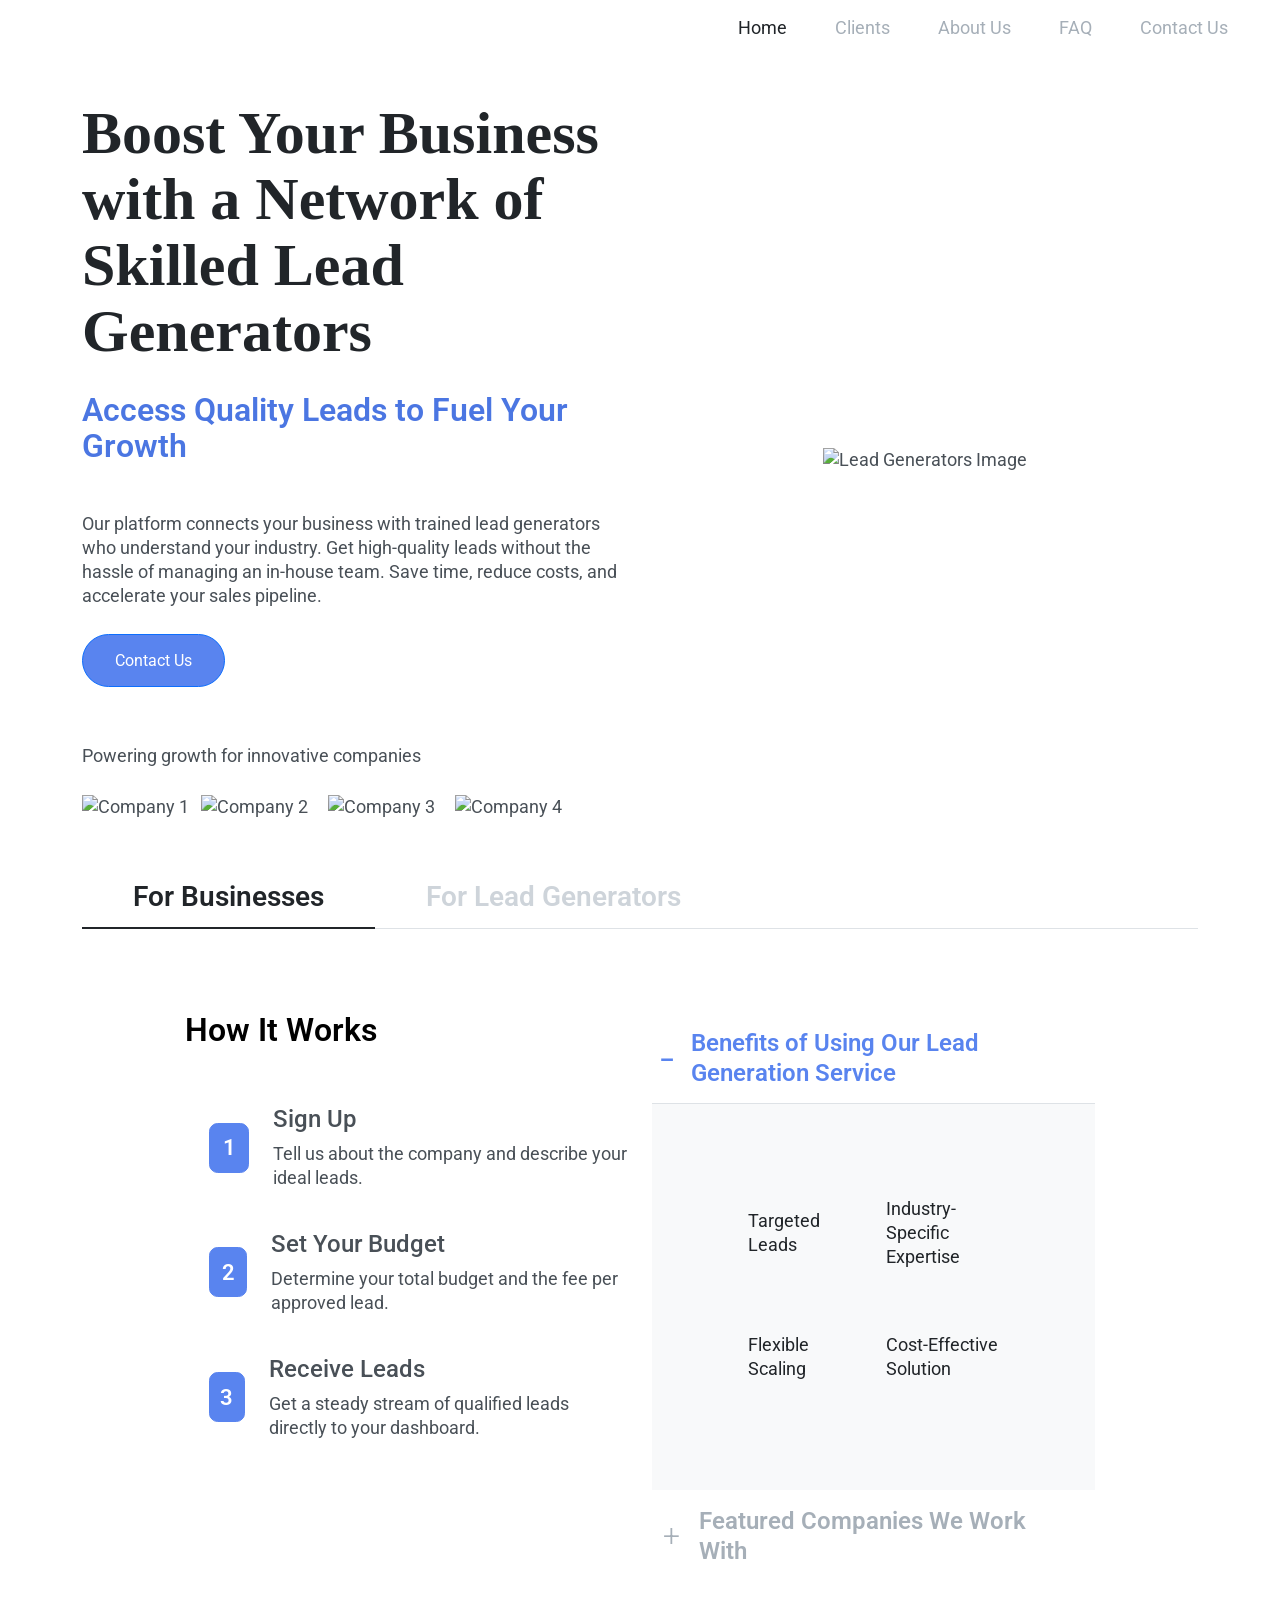
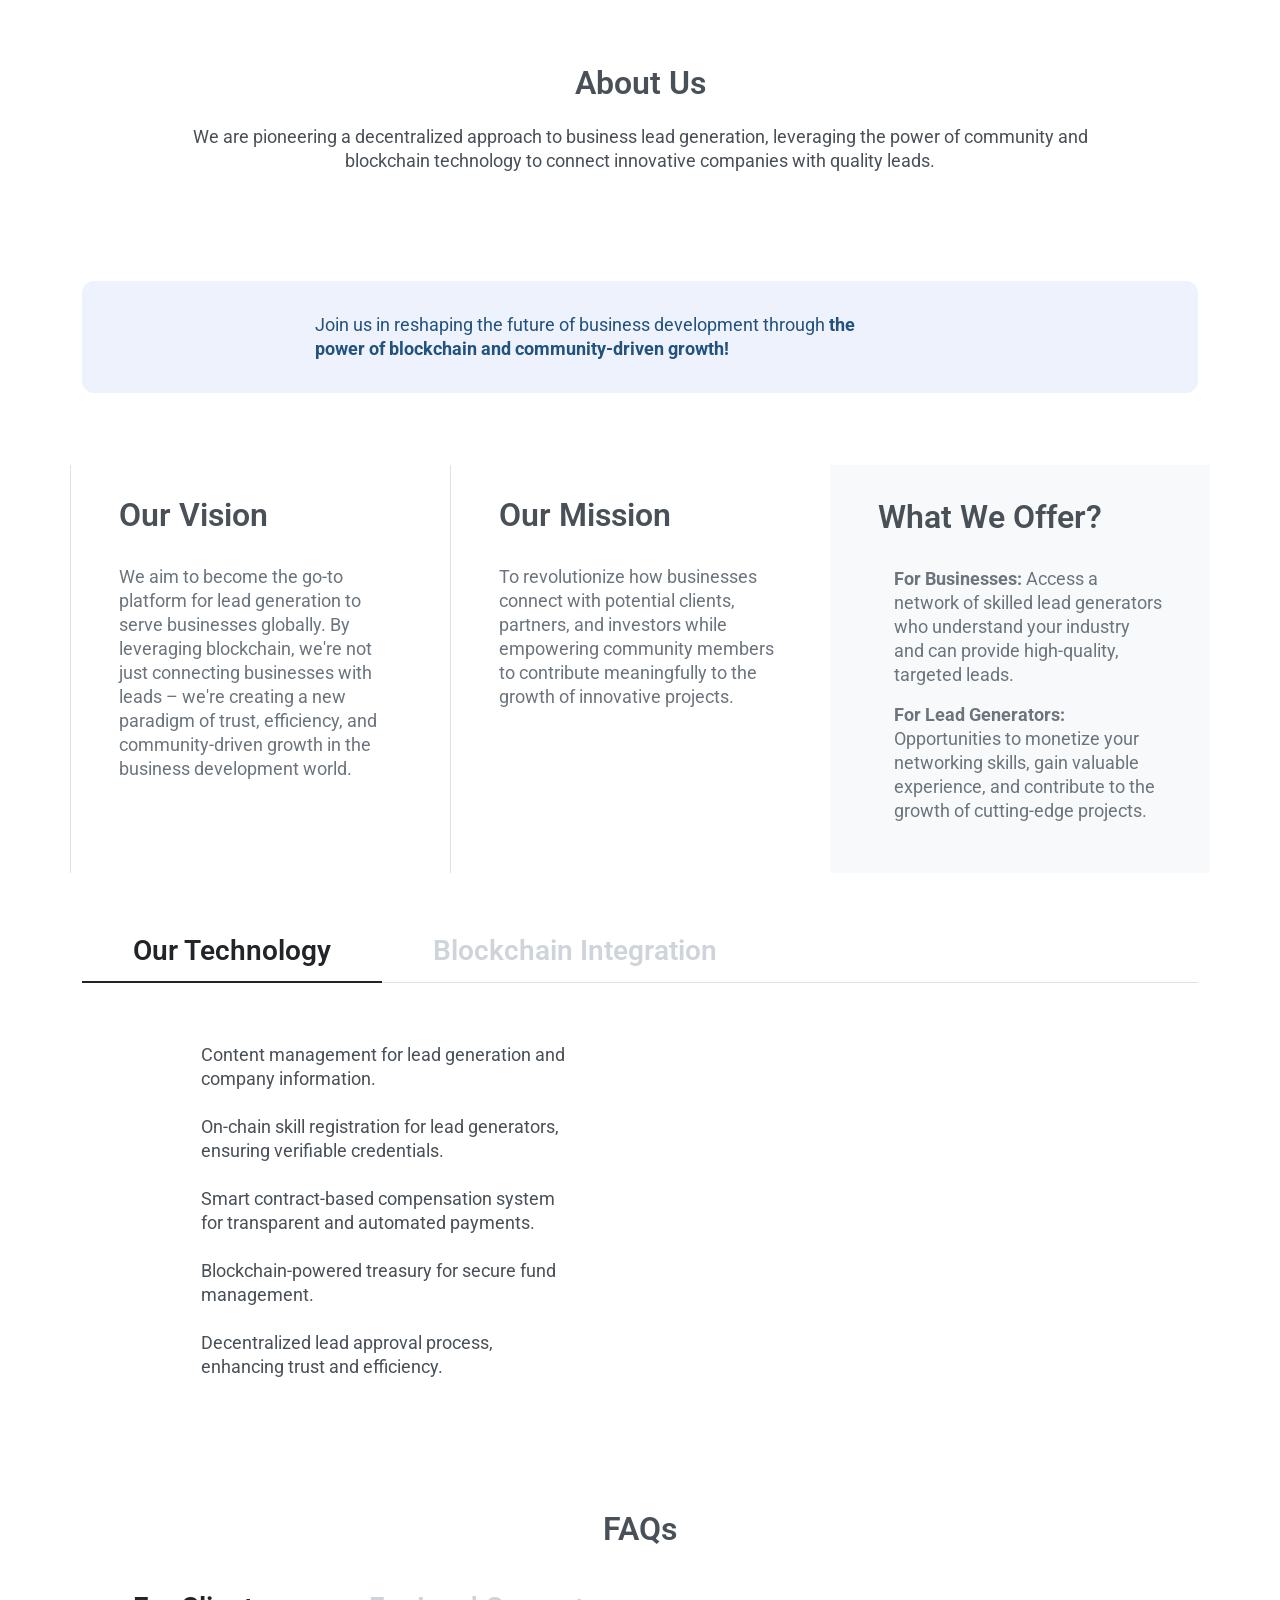
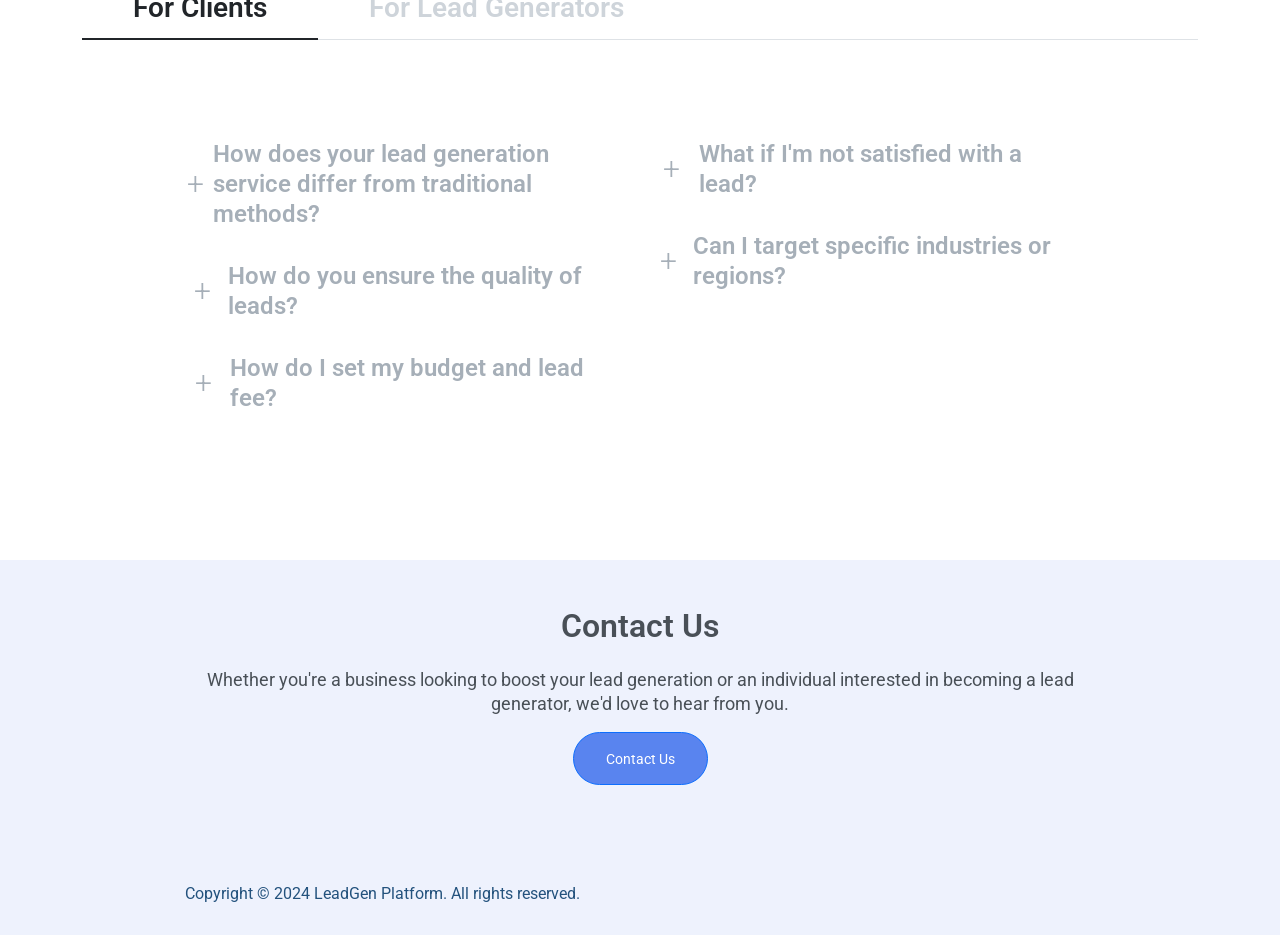
==== index.html @ b9d4c60b "add SEO schemas" ====
<!DOCTYPE html>
<html lang="en">

<head>
    <meta charset="UTF-8">
    <meta name="viewport" content="width=device-width, initial-scale=1.0">
    <title>LeadGen Platform | Lead Generation Service</title>
    <meta name="description"
        content="Boost your business with high-quality B2B leads and lead generation services. Discover the power of skilled lead generators to grow your sales pipeline.">
    <link href="https://cdn.jsdelivr.net/npm/bootstrap@5.3.0-alpha1/dist/css/bootstrap.min.css" rel="stylesheet">
    <link rel="preconnect" href="https://fonts.googleapis.com">
    <link rel="preconnect" href="https://fonts.gstatic.com" crossorigin>
    <link rel="icon" type="image/png" sizes="32x32" href="img/favicon.png">
    <link
        href="https://fonts.googleapis.com/css2?family=Roboto:ital,wght@0,100;0,300;0,400;0,500;0,700;0,900;1,100;1,300;1,400;1,500;1,700;1,900&display=swap"
        rel="stylesheet">
    <link href="./style.css" rel="stylesheet">
    <script src="./scripts.js"></script>
    <script type="application/ld+json">
        {
          "@context": "https://schema.org",
          "@type": "WebSite",
          "url": "https://leadgendao.com/",
          "name": "LeadGen Platform",
          "description": "Boost your business with high-quality B2B leads and lead generation services. Discover the power of skilled lead generators to grow your sales pipeline.",
          "publisher": {
            "@type": "Organization",
            "name": "LeadGen Platform",
            "logo": {
              "@type": "ImageObject",
              "url": "https://leadgendao.com/img/logo.svg",
              "width": "200",
              "height": "60"
            }
          }
        }
        </script>
        
        <script type="application/ld+json">
        {
          "@context": "https://schema.org",
          "@type": "Organization",
          "url": "https://leadgendao.com/",
          "name": "LeadGen Platform",
          "logo": "https://leadgendao.com/img/logo.svg",
          "contactPoint": {
            "@type": "ContactPoint",
            "contactType": "Customer Support",
            "email": "leadgendao@gmail.com",
            "areaServed": "Worldwide",
            "availableLanguage": ["English"]
          }
        }
        </script>
        
        <script type="application/ld+json">
        {
          "@context": "https://schema.org",
          "@type": "Service",
          "serviceType": "B2B Lead Generation",
          "provider": {
            "@type": "Organization",
            "name": "LeadGen Platform",
            "url": "https://leadgendao.com"
          },
          "description": "LeadGen Platform provides businesses with quality B2B leads through skilled lead generators, allowing companies to grow their sales pipeline efficiently.",
          "areaServed": "Worldwide",
          "logo": "https://leadgendao.com/img/logo.svg",
          "offers": {
            "@type": "Offer",
            "priceCurrency": "USD",
            "price": "Upon Request",
            "eligibleRegion": {
              "@type": "Place",
              "name": "Worldwide"
            },
            "availability": "http://schema.org/InStock"
          }
        }
        </script>
</head>

<body>

    <!-- Navbar -->
    <nav class="navbar navbar-expand-lg fixed-top navbar-light bg-white">
        <div class="container-fluid">
            <a class="navbar-brand" href="#">
                <img src="./img/logo.svg" class="logo" alt="">
            </a>
            <button class="navbar-toggler" type="button" data-bs-toggle="collapse" data-bs-target="#navbarNav"
                aria-controls="navbarNav" aria-expanded="false" aria-label="Toggle navigation">
                <span class="navbar-toggler-icon"></span>
            </button>
            <div class="collapse navbar-collapse" id="navbarNav">
                <ul class="navbar-nav ms-auto mx-3">
                    <li class="nav-item  mx-3">
                        <a class="nav-link active" aria-current="page" href="#home">Home</a>
                    </li>
                    <li class="nav-item  mx-3">
                        <a class="nav-link" href="#clients">Clients</a>
                    </li>
                    <li class="nav-item  mx-3">
                        <a class="nav-link" href="#aboutUs">About Us</a>
                    </li>
                    <li class="nav-item  mx-3">
                        <a class="nav-link" href="#faq">FAQ</a>
                    </li>
                    <li class="nav-item  mx-3">
                        <a class="nav-link" href="#contact">Contact Us</a>
                    </li>
                </ul>
            </div>
        </div>
    </nav>

    <!-- Hero Section -->
    <section class="container mb-5" id="home">
        <div class="row align-items-center home-column">
            <!-- Left side (Text and Buttons) -->
            <div class="col-md-6 text-center text-md-start">
                <div class="container-left">
                    <h1 class="hero-title">Boost Your Business with a Network of Skilled Lead Generators</h1>
                    <p class="hero-lead">Access Quality Leads to Fuel Your Growth</p>
                    <p class="hero-paragraph">Our platform connects your business with trained lead generators who
                        understand your industry. Get high-quality leads without the hassle of managing an in-house
                        team. Save time, reduce costs, and accelerate your sales pipeline.</p>
                    <div class="d-flex justify-content-center justify-content-md-start gap-2 buttons-home">
                        <a href="mailto:leadgendao@gmail.com" class="btn btn-primary button__contact">Contact Us</a>
                    </div>
                    <p class="powering">Powering growth for innovative companies</p>

                    <!-- Logos for companies -->
                    <div class="mt-4 icons">
                        <img src="img/logo-andamio.png" alt="Company 1" class="img-fluid mr-2" width="100">
                        <img src="img/logo-socious.svg" alt="Company 2" class="img-fluid mx-2" width="100">
                        <img src="img/logo-palmyra.svg" alt="Company 3" class="img-fluid mx-2" width="100">
                        <img src="img/logo-NMKR.svg" alt="Company 4" class="img-fluid mx-2" width="100">
                    </div>
                </div>
            </div>

            <!-- Right side (Image with Circles) -->
            <div class="col-md-6 text-center">
                <img src="img/hero-image.png" alt="Lead Generators Image" class="img-fluid">
            </div>
        </div>
    </section>


    <section class="container mt-5 clients" id="clients">
        <!-- Clients -->
        <ul class="nav nav-tabs" id="client-section" role="tablist">
            <li class="nav-item businesses" role="presentation">
                <button class="nav-link active" id="businesses-tab" data-bs-toggle="tab"
                    data-bs-target="#businesses-tab-pane" type="button" role="tab" aria-controls="businesses-tab-pane"
                    aria-selected="true">For Businesses</button>
            </li>
            <li class="nav-item lead-generator" role="presentation">
                <button class="nav-link" id="lead-generator-tab" data-bs-toggle="tab"
                    data-bs-target="#lead-generator-tab-pane" type="button" role="tab"
                    aria-controls="lead-generator-tab-pane" aria-selected="false">For Lead Generators</button>
            </li>
        </ul>
        <div class="tab-content" id="myTabContent">
            <div class="tab-pane fade show active" id="businesses-tab-pane" role="tabpanel"
                aria-labelledby="businesses-tab" tabindex="0">
                <div class="row align-items-start">
                    <!-- Left side (Text and Buttons) -->
                    <div class="col-md-6 text-center text-md-start">
                        <h2 class="section-title text-md-start">How It Works</h2>

                        <div class="how-it-works-step d-flex">
                            <div class="number mx-4">1</div>
                            <div>
                                <h4>Sign Up</h4>
                                <p>Tell us about the company and describe your ideal leads.</p>
                            </div>
                        </div>

                        <div class="how-it-works-step d-flex">
                            <div class="number mx-4">2</div>
                            <div>
                                <h4>Set Your Budget</h4>
                                <p>Determine your total budget and the fee per approved lead.</p>
                            </div>
                        </div>

                        <div class="how-it-works-step d-flex">
                            <div class="number mx-4">3</div>
                            <div>
                                <h4>Receive Leads</h4>
                                <p>Get a steady stream of qualified leads directly to your dashboard.</p>
                            </div>
                        </div>

                    </div>
                    <div class="col-md-6 text-center text-md-start">
                        <div class="accordion accordion-flush" id="accordionFlushExample">
                            <div class="accordion-item">
                                <h2 class="accordion-header">
                                    <button class="accordion-button" type="button" data-bs-toggle="collapse"
                                        data-bs-target="#flush-collapseOne" aria-expanded="true"
                                        aria-controls="flush-collapseOne">
                                        <span class="icon"></span> Benefits of Using Our Lead Generation Service
                                    </button>
                                </h2>
                                <div id="flush-collapseOne" class="accordion-collapse collapse show"
                                    data-bs-parent="#accordionFlushExample">
                                    <div class="accordion-body">
                                        <div class="benefits-leads-accordion">
                                            <div class="row align-items-center">
                                                <!-- Left side (Text and Buttons) -->
                                                <div class="col-6 col-sm-6 text-center text-md-start mb-4">
                                                    <img src="img/lead-targeted.svg" alt="">
                                                    <p>Targeted Leads</p>
                                                </div>
                                                <div class="col-6 col-sm-6 text-center text-md-start mb-4">
                                                    <img src="img/expertise-industry.svg" alt="">
                                                    <p>Industry-Specific Expertise</p>
                                                </div>
                                                <div class="col-6 col-sm-6 text-center text-md-start mb-4">
                                                    <img src="img/scaling.svg" alt="">
                                                    <p>Flexible Scaling</p>
                                                </div>
                                                <div class="col-6 col-sm-6 text-center text-md-start mb-4">
                                                    <img src="img/solution.svg" alt="">
                                                    <p>Cost-Effective Solution</p>
                                                </div>
                                            </div>
                                        </div>
                                    </div>
                                </div>
                            </div>
                            <div class="accordion-item">
                                <h2 class="accordion-header">
                                    <button class="accordion-button collapsed" type="button" data-bs-toggle="collapse"
                                        data-bs-target="#flush-collapseTwo" aria-expanded="false"
                                        aria-controls="flush-collapseTwo">
                                        <span class="icon"></span> Featured Companies We Work With
                                    </button>
                                </h2>
                                <div id="flush-collapseTwo" class="accordion-collapse collapse"
                                    data-bs-parent="#accordionFlushExample">
                                    <div class="accordion-body">
                                        <div class="feature-companie-accordion">
                                            <div class="row align-items-center mb-4">
                                                <!-- Left side (Text and Buttons) -->
                                                <div class="col-4 col-sm-4 text-center text-md-start">
                                                    <img src="img/logo-andamio.png" class="featured-logo" alt="">
                                                </div>
                                                <div class="col-8 col-sm-8 text-center text-md-start">
                                                    <p>“Building active learning communities through strategic
                                                        connections.“</p>
                                                </div>
                                            </div>
                                            <div class="row align-items-center mb-4">
                                                <!-- Left side (Text and Buttons) -->
                                                <div class="col-4 col-sm-4 text-center text-md-start">
                                                    <img src="img/logo-socious.svg" class="featured-logo" alt="">
                                                </div>
                                                <div class="col-8 col-sm-8 text-center text-md-start">
                                                    <p>“Connecting purpose-driven organizations with their ideal
                                                        audience."</p>
                                                </div>
                                            </div>
                                            <div class="row align-items-center mb-4">
                                                <!-- Left side (Text and Buttons) -->
                                                <div class="col-4 col-sm-4 text-center text-md-start">
                                                    <img src="img/logo-palmyra.svg" class="featured-logo" alt="">
                                                </div>
                                                <div class="col-8 col-sm-8 text-center text-md-start">
                                                    <p>“Work with multiple clients simultaneously, maximizing your
                                                        earning potential.“</p>
                                                </div>
                                            </div>
                                            <div class="row align-items-center mb-4">
                                                <!-- Left side (Text and Buttons) -->
                                                <div class="col-4 col-sm-4 text-center text-md-start">
                                                    <img src="img/logo-NMKR.svg" class="featured-logo" alt="">
                                                </div>
                                                <div class="col-8 col-sm-8 text-center text-md-start">
                                                    <p>“Boosting blockchain adoption through quality lead generation."
                                                    </p>
                                                </div>
                                            </div>
                                        </div>

                                    </div>
                                </div>
                            </div>
                        </div>
                    </div>
                </div>
            </div>
            <div class="tab-pane fade" id="lead-generator-tab-pane" role="tabpanel"
                aria-labelledby="lead-generator-tab" tabindex="0">
                <div class="row align-items-start">
                    <!-- Left side (Text and Buttons) -->
                    <div class="col-md-6 text-center text-md-start lead-text">
                        <div class="align-items-center">
                            <div class="col-md-12 text-center text-md-start">
                                <h2 class="title-lead-generator-tab">Turn Your Network into Income: <strong>Become a Skilled
                                        Lead Generator</strong></h2>
                            </div>
                            <img class="mt-3" src="./img/skilled-lead-generator.png" alt="" />

                            <div class="col-md-10 text-center text-md-start mt-3">
                                <p class="description-lead-generator-tab">"Join our platform to leverage your networking skills, gain valuable experience, 
                                    and earn money by connecting businesses with potential clients."</p>
                            </div>
                            <div class="col-md-10 text-center text-md-start">
                                <h2 class="section-title text-md-start">
                                    <a class="start-your-lead" target="_blank" href="https://www.andamio.io/">Start Your Lead Generation Journey</a>
                                </h2>
                            </div>
                        </div>

                    </div>
                    <div class="col-md-6 text-center text-md-start">
                        <div class="accordion accordion-flush" id="accordionFlushExampleLeadsG">
                            <div class="accordion-item">
                                <h2 class="accordion-header">
                                    <button class="accordion-button" type="button" data-bs-toggle="collapse"
                                        data-bs-target="#flush-collapseOneLeadsGenerators" aria-expanded="true"
                                        aria-controls="flush-collapseOneLeadsGenerators">
                                        <span class="icon"></span> How the Process Works for Lead Generators
                                    </button>
                                </h2>
                                <div id="flush-collapseOneLeadsGenerators" class="accordion-collapse collapse show"
                                    data-bs-parent="#accordionFlushExampleLeadsG">
                                    <div class="accordion-body">
                                        <div class="learn-art-accordion">
                                            <div class="row align-items-center">

                                                <div class="how-it-works-step d-flex align-items-center">
                                                    <div class="number mx-4">1</div>
                                                    <p class="flex-1">Learn the art of lead generation and companies lead generation needs.</p>
                                                </div>

                                                <div class="how-it-works-step d-flex align-items-center">
                                                    <div class="number mx-4">2</div>
                                                    <p class="flex-1">Use your skills and network to identify potential leads.</p>
                                                </div>

                                                <div class="how-it-works-step d-flex align-items-center">
                                                    <div class="number mx-4">3</div>
                                                    <p class="flex-1">Earn Rewards and build your reputation.</p>
                                                </div>

                                            </div>
                                        </div>
                                    </div>
                                </div>
                            </div>
                            <div class="accordion-item">
                                <h2 class="accordion-header">
                                    <button class="accordion-button collapsed" type="button" data-bs-toggle="collapse"
                                        data-bs-target="#flush-collapseTwoLeadsGenerators" aria-expanded="false"
                                        aria-controls="flush-collapseTwoLeadsGenerators">
                                        <span class="icon"></span> Compensation Model
                                    </button>
                                </h2>
                                <div id="flush-collapseTwoLeadsGenerators" class="accordion-collapse collapse"
                                    data-bs-parent="#accordionFlushExampleLeadsG">
                                    <div class="accordion-body">
                                        <div class="learn-art-accordion">
                                            <div class="row align-items-center">

                                                <div class="how-it-works-step d-flex">
                                                    <div class="number mx-4">1</div>
                                                    <p class="flex-1"><strong>Earn per approved lead:</strong> 
                                                        The compensation amount is set by each client, 
                                                        allowing for varying earning potential across.</p>
                                                </div>

                                                <div class="how-it-works-step d-flex">
                                                    <div class="number mx-4">2</div>
                                                    <p class="flex-1"><strong>Increase earnings:</strong> You build your reputation and 
                                                        access higher-value opportunities.</p>
                                                </div>

                                                <div class="how-it-works-step d-flex">
                                                    <div class="number mx-4">3</div>
                                                    <p class="flex-1">Work with multiple clients simultaneously, maximizing your earning potential.</p>
                                                </div>

                                            </div>
                                        </div>

                                    </div>
                                </div>
                            </div>
                        </div>
                        <div class="alert-skills">
                            <img src="./img/user-write.png" class="user-write" alt="" />

                            <p class="mb-0 mt-3">I've turned my passion for networking into a rewarding career. The flexibility and
                                earning potential are unmatched.</p>
                            <p class="legend">Sarah K. Top Lead Generator</p>
                        </div>
                    </div>
                </div>
            </div>
        </div>

    </section>

    <!-- About Us -->
    <section class="container text-center about-us" id="aboutUs">
        <h2 class="title mb-4">About Us</h2>
        <p>We are pioneering a decentralized approach to business lead generation, leveraging the power of community and
            </br>
            blockchain technology to connect innovative companies with quality leads.</p>
        <div class="alert-skills">
            <img src="./img/dots.png" class="dots" alt="">

            <div class="row align-items-center">
                <!-- Left side (Text and Buttons) -->

                <div class="col-md-2 text-center text-md-end about-arrow">
                    <img src="./img/iso.png" alt="">
                </div>
                <div class="col-md-7 text-start join-us-ln">
                    <p>Join us in reshaping the future of business development through <strong>the power of blockchain
                            and community-driven growth!</strong></p>
                </div>
            </div>
        </div>
        <div class="row my-5">
            <!-- Left side (Text and Buttons) -->
            <div class="col-md-4 text-center text-md-start px-5 text-sm-start border-left">
                <img src="./img/Group 70.png" class="about-img" alt="">
                <h1 class="about-title">Our Vision</h1>
                <p class="content-about">We aim to become the go-to platform for lead generation to serve businesses
                    globally. By leveraging
                    blockchain, we're not just connecting businesses with leads – we're creating a new paradigm of
                    trust, efficiency, and community-driven growth in the business development world.</p>
            </div>
            <div class="col-md-4 text-center text-md-start px-5 border-left">
                <img src="./img/Group 69.png" class="about-img" alt="">
                <h1 class="about-title">Our Mission</h1>
                <p class="content-about">To revolutionize how businesses connect with potential clients, partners, and
                    investors while
                    empowering community members to contribute meaningfully to the growth of innovative projects.</p>
            </div>
            <div class="col-md-4 text-center text-md-start px-5 box">
                <h1 class="about-title">What We Offer?</h1>
                <div class="d-flex align-items-start gap-3">
                    <img src="./img/businesses.png" alt="">
                    <p class="content-about"><strong>For Businesses:</strong> Access a network of skilled lead
                        generators who understand your
                        industry and can provide high-quality, targeted leads.</p>
                </div>
                <div class="d-flex align-items-start gap-3">
                    <img src="./img/lead.png" alt="">
                    <p class="content-about"><strong>For Lead Generators:</strong> Opportunities to monetize your
                        networking skills, gain
                        valuable experience, and contribute to the growth of cutting-edge projects.</p>
                </div>
            </div>
        </div>
    </section>

    <section class="container my-5 technology">
        <!-- Clients -->
        <ul class="nav nav-tabs" id="client-section" role="tablist">
            <li class="nav-item technology" role="presentation">
                <button class="nav-link active" id="technology-tab" data-bs-toggle="tab"
                    data-bs-target="#technology-tab-pane" type="button" role="tab" aria-controls="technology-tab-pane"
                    aria-selected="true">Our Technology</button>
            </li>
            <li class="nav-item blockChain" role="presentation">
                <button class="nav-link" id="blockChain-tab" data-bs-toggle="tab" data-bs-target="#blockChain-tab-pane"
                    type="button" role="tab" aria-controls="blockChain-tab-pane" aria-selected="false">Blockchain
                    Integration</button>
            </li>
        </ul>
        <div class="tab-content tab-tech" id="myTabContent">
            <div class="tab-pane fade show active" id="technology-tab-pane" role="tabpanel"
                aria-labelledby="businesses-tab" tabindex="0">
                <div class="row align-items-center">
                    <!-- Left side (Text and Buttons) -->
                    <div class="col-md-6 text-center text-md-start our-tech">

                        <div class="how-it-works-step d-flex align-items-center gap-3 mb-4">
                            <img src="./img/content-managment.png" alt="">
                            <p>Content management for lead generation and company information.</p>
                        </div>

                        <div class="how-it-works-step d-flex align-items-center gap-3 mb-4">
                            <img src="./img/on-chain.png" alt="">
                            <p>On-chain skill registration for lead generators, ensuring verifiable credentials.</p>
                        </div>

                        <div class="how-it-works-step d-flex align-items-center gap-3 mb-4">
                            <img src="./img/smart-contract.png" alt="">
                            <p>Smart contract-based compensation system for transparent and automated payments.</p>
                        </div>

                        <div class="how-it-works-step d-flex align-items-center gap-3 mb-4">
                            <img src="./img/blockchain.png" alt="">
                            <p>Blockchain-powered treasury for secure fund management.</p>
                        </div>

                        <div class="how-it-works-step d-flex align-items-center gap-3 mb-4">
                            <img src="./img/decentralized.png" alt="">
                            <p>Decentralized lead approval process, enhancing trust and efficiency.</p>
                        </div>
                    </div>
                    <div class="col-md-6 text-center text-md-start">
                        <img class="technology-img" src="./img/Frame 61.png" width="100%" alt="">
                    </div>
                </div>
            </div>
            <div class="tab-pane fade" id="blockChain-tab-pane" role="tabpanel" aria-labelledby="blockChain-tab"
                tabindex="0">
                <div class="row align-items-center">
                    <!-- Left side (Text and Buttons) -->

                    <div class="col-md-6 text-center text-md-start">
                        <h3 class="text-md-start mb-4">Our use of blockchain technology brings several key
                            advantages:</h3>

                        <div class="how-it-works-step d-flex align-items-center gap-3">
                            <img src="./img/public.svg" alt="">
                            <p><strong>Transparency:</strong> All transactions and lead approvals are recorded on the blockchain,
                                ensuring full transparency.</p>
                        </div>

                        <div class="how-it-works-step d-flex align-items-center gap-3">
                            <img src="./img/secure.svg" alt="">
                            <p><strong>Security:</strong> Cryptographic protocols protect user data and financial transactions.</p>
                        </div>

                        <div class="how-it-works-step d-flex align-items-center gap-3">
                            <img src="./img/alert.svg" alt="">
                            <p><strong>Efficiency:</strong> Smart contracts automate payments and reduce administrative overhead.</p>
                        </div>

                        <div class="how-it-works-step d-flex align-items-center gap-3">
                            <img src="./img/access.svg" alt="">
                            <p><strong>Verifiable Credentials:</strong> Lead generators' skills and achievements are recorded on-chain,
                                building a trusted reputation system.</p>
                        </div>

                        <div class="how-it-works-step d-flex align-items-center gap-3">
                            <img src="./img/decentralized.svg" alt="">
                            <p><strong>Decentralization:</strong> Our platform operates without central authority, democratizing the lead
                                generation process.</p>
                        </div>
                    </div>
                    <div class="col-md-6 text-center text-md-start">
                        <img class="technology-img" src="./img/unsplash_VvAcrVa56fc.png" width="100%" alt="">
                    </div>
                </div>
            </div>
        </div>

    </section>

    <section class="container my-5 faq" id="faq">
        <!-- Clients -->
        <h1 class="title">FAQs</h1>
        <ul class="nav nav-tabs" id="client-section" role="tablist">
            <li class="nav-item clients" role="presentation">
                <button class="nav-link active" id="clients-tab" data-bs-toggle="tab" data-bs-target="#clients-tab-pane"
                    type="button" role="tab" aria-controls="clients-tab-pane" aria-selected="true">For Clients</button>
            </li>
            <li class="nav-item lead-generator" role="presentation">
                <button class="nav-link" id="faq-lead-generator-tab" data-bs-toggle="tab"
                    data-bs-target="#faq-lead-generator-tab-pane" type="button" role="tab"
                    aria-controls="faq-lead-generator-tab-pane" aria-selected="false">For Lead Generators</button>
            </li>
        </ul>
        <div class="tab-content" id="myTabContent">
            <div class="tab-pane fade show active" id="clients-tab-pane" role="tabpanel" aria-labelledby="clients-tab"
                tabindex="0">
                <div class="row align-items-start">
                    <!-- Left side (Text and Buttons) -->
                    <div class="col-md-6 text-center text-md-start">
                        <div class="accordion accordion-flush" id="accordionFlushExample">
                            <div class="accordion-item">
                                <h2 class="accordion-header">
                                    <button class="accordion-button collapsed" type="button" data-bs-toggle="collapse"
                                        data-bs-target="#flush-collapseOneClient" aria-expanded="false"
                                        aria-controls="flush-collapseOneClient">
                                        <span class="icon"></span> How does your lead generation service differ from
                                        traditional methods?
                                    </button>
                                </h2>
                                <div id="flush-collapseOneClient" class="accordion-collapse collapse"
                                    data-bs-parent="#accordionFlushExample">
                                    <div class="accordion-body">
                                        <div class="faq-container">
                                            <div class="row align-items-center">
                                                <img src="img/faq.png" width="234px" class="img-faq">
                                                <p class="text-faq">Our service leverages a decentralized network of
                                                    skilled lead generators and blockchain technology, offering greater
                                                    transparency, efficiency, and cost-effectiveness than traditional
                                                    methods.</p>
                                            </div>
                                        </div>
                                    </div>
                                </div>
                            </div>
                            <div class="accordion-item">
                                <h2 class="accordion-header">
                                    <button class="accordion-button collapsed" type="button" data-bs-toggle="collapse"
                                        data-bs-target="#flush-collapseTwoClient" aria-expanded="false"
                                        aria-controls="flush-collapseTwoClient">
                                        <span class="icon"></span> How do you ensure the quality of leads?
                                    </button>
                                </h2>
                                <div id="flush-collapseTwoClient" class="accordion-collapse collapse"
                                    data-bs-parent="#accordionFlushExample">
                                    <div class="accordion-body">
                                        <div class="faq-container">
                                            <div class="row align-items-center">
                                                <p class="text-faq">We have a rigorous vetting process for our lead
                                                    generators,
                                                    including training and on-chain credentialing. Additionally,
                                                    you have full control over lead approval,
                                                    ensuring you only pay for leads that meet your criteria.</p>
                                            </div>
                                        </div>
                                    </div>
                                </div>
                            </div>
                            <div class="accordion-item">
                                <h2 class="accordion-header">
                                    <button class="accordion-button collapsed" type="button" data-bs-toggle="collapse"
                                        data-bs-target="#flush-collapseThreeClient" aria-expanded="false"
                                        aria-controls="flush-collapseThreeClient">
                                        <span class="icon"></span> How do I set my budget and lead fee?
                                    </button>
                                </h2>
                                <div id="flush-collapseThreeClient" class="accordion-collapse collapse"
                                    data-bs-parent="#accordionFlushExample">
                                    <div class="accordion-body">
                                        <div class="faq-container">
                                            <div class="row align-items-center">
                                                <p class="text-faq">When you sign up, you'll have the option
                                                    to set your total budget and the fee per approved lead.
                                                    You can adjust these at any time based on your needs and the results
                                                    you're seeing.</p>
                                            </div>
                                        </div>
                                    </div>
                                </div>
                            </div>
                        </div>
                    </div>
                    <div class="col-md-6 text-center text-md-start">
                        <div class="accordion accordion-flush" id="accordionFlushExample">
                            <div class="accordion-item">
                                <h2 class="accordion-header">
                                    <button class="accordion-button collapsed" type="button" data-bs-toggle="collapse"
                                        data-bs-target="#flush-collapseFourClient" aria-expanded="false"
                                        aria-controls="flush-collapseFourClient">
                                        <span class="icon"></span> What if I'm not satisfied with a lead?
                                    </button>
                                </h2>
                                <div id="flush-collapseFourClient" class="accordion-collapse collapse"
                                    data-bs-parent="#accordionFlushExample">
                                    <div class="accordion-body">
                                        <div class="faq-container">
                                            <div class="row align-items-center">
                                                <p class="text-faq">You only pay for leads you approve.
                                                    If a lead doesn't meet your criteria,
                                                    you can simply decline it without any cost to you.</p>
                                            </div>
                                        </div>
                                    </div>
                                </div>
                            </div>
                            <div class="accordion-item">
                                <h2 class="accordion-header">
                                    <button class="accordion-button collapsed" type="button" data-bs-toggle="collapse"
                                        data-bs-target="#flush-collapseFifthClient" aria-expanded="false"
                                        aria-controls="flush-collapseFifthClient">
                                        <span class="icon"></span> Can I target specific industries or regions?
                                    </button>
                                </h2>
                                <div id="flush-collapseFifthClient" class="accordion-collapse collapse"
                                    data-bs-parent="#accordionFlushExample">
                                    <div class="accordion-body">
                                        <div class="faq-container">
                                            <div class="row align-items-center">
                                                <p class="text-faq">Absolutely! You can specify your target audience,
                                                    including industry,
                                                    company size, location, and other relevant criteria when setting up
                                                    your account.</p>
                                            </div>
                                        </div>
                                    </div>
                                </div>
                            </div>
                        </div>
                    </div>
                </div>
            </div>
            <div class="tab-pane fade" id="faq-lead-generator-tab-pane" role="tabpanel"
                aria-labelledby="faq-lead-generator-tab" tabindex="1">
                <div class="row align-items-start">
                    <!-- Left side (Text and Buttons) -->
                    <div class="col-md-6 text-center text-md-start">
                        <div class="accordion accordion-flush" id="accordionFlushExample">
                            <div class="accordion-item">
                                <h2 class="accordion-header">
                                    <button class="accordion-button collapsed" type="button" data-bs-toggle="collapse"
                                        data-bs-target="#flush-collapseOneLead" aria-expanded="false"
                                        aria-controls="flush-collapseOneLead">
                                        <span class="icon"></span> How do I become a lead generator on your platform?
                                    </button>
                                </h2>
                                <div id="flush-collapseOneLead" class="accordion-collapse collapse"
                                    data-bs-parent="#accordionFlushExample">
                                    <div class="accordion-body">
                                        <div class="faq-container">
                                            <div class="row align-items-center">
                                                <img src="img/lead-generator.png" width="234px" class="img-faq">
                                                <p class="text-faq">Start by enrolling in our comprehensive lead
                                                    generation course.
                                                    Upon completion, you'll receive on-chain credentials
                                                    and can begin generating leads for businesses on our platform.</p>
                                            </div>
                                        </div>
                                    </div>
                                </div>
                            </div>
                            <div class="accordion-item">
                                <h2 class="accordion-header">
                                    <button class="accordion-button collapsed" type="button" data-bs-toggle="collapse"
                                        data-bs-target="#flush-collapseTwoLead" aria-expanded="false"
                                        aria-controls="flush-collapseTwoLead">
                                        <span class="icon"></span> How much can I earn as a lead generator?
                                    </button>
                                </h2>
                                <div id="flush-collapseTwoLead" class="accordion-collapse collapse"
                                    data-bs-parent="#accordionFlushExample">
                                    <div class="accordion-body">
                                        <div class="faq-container">
                                            <div class="row align-items-center">
                                                <p class="text-faq">Earnings vary based on the number and quality of
                                                    leads you generate,
                                                    as well as the fees set by businesses. Each approved
                                                    lead can earn you the fee set by the business, typically ranging
                                                    from 250-500 ADA.</p>
                                            </div>
                                        </div>
                                    </div>
                                </div>
                            </div>
                            <div class="accordion-item">
                                <h2 class="accordion-header">
                                    <button class="accordion-button collapsed" type="button" data-bs-toggle="collapse"
                                        data-bs-target="#flush-collapseThreeLead" aria-expanded="false"
                                        aria-controls="flush-collapseThreeLead">
                                        <span class="icon"></span> Do I need prior experience in sales or marketing?
                                    </button>
                                </h2>
                                <div id="flush-collapseThreeLead" class="accordion-collapse collapse"
                                    data-bs-parent="#accordionFlushExample">
                                    <div class="accordion-body">
                                        <div class="faq-container">
                                            <div class="row align-items-center">
                                                <p class="text-faq">While experience can be helpful, it's not required.
                                                    Our training course will equip you with the necessary
                                                    skills to become an effective lead generator.</p>
                                            </div>
                                        </div>
                                    </div>
                                </div>
                            </div>
                        </div>
                    </div>
                    <div class="col-md-6 text-center text-md-start">
                        <div class="accordion accordion-flush" id="accordionFlushExample">
                            <div class="accordion-item">
                                <h2 class="accordion-header">
                                    <button class="accordion-button collapsed" type="button" data-bs-toggle="collapse"
                                        data-bs-target="#flush-collapseFourLead" aria-expanded="false"
                                        aria-controls="flush-collapseFourLead">
                                        <span class="icon"></span> How do I get paid for my leads?
                                    </button>
                                </h2>
                                <div id="flush-collapseFourLead" class="accordion-collapse collapse"
                                    data-bs-parent="#accordionFlushExample">
                                    <div class="accordion-body">
                                        <div class="faq-container">
                                            <div class="row align-items-center">
                                                <p class="text-faq">Payments are made automatically through smart
                                                    contracts when a business approves your lead.
                                                    The agreed-upon fee is transferred directly to your wallet in ADA.
                                                </p>
                                            </div>
                                        </div>
                                    </div>
                                </div>
                            </div>
                            <div class="accordion-item">
                                <h2 class="accordion-header">
                                    <button class="accordion-button collapsed" type="button" data-bs-toggle="collapse"
                                        data-bs-target="#flush-collapseFifthLead" aria-expanded="false"
                                        aria-controls="flush-collapseFifthLead">
                                        <span class="icon"></span> Can I generate leads for multiple companies?
                                    </button>
                                </h2>
                                <div id="flush-collapseFifthLead" class="accordion-collapse collapse"
                                    data-bs-parent="#accordionFlushExample">
                                    <div class="accordion-body">
                                        <div class="faq-container">
                                            <div class="row align-items-center">
                                                <p class="text-faq">Yes! You're encouraged to work with multiple
                                                    companies to maximize your earning potential and diversify your
                                                    experience.</p>
                                            </div>
                                        </div>
                                    </div>
                                </div>
                            </div>
                            <div class="accordion-item">
                                <h2 class="accordion-header">
                                    <button class="accordion-button collapsed" type="button" data-bs-toggle="collapse"
                                        data-bs-target="#flush-collapseSixthLead" aria-expanded="false"
                                        aria-controls="flush-collapseSixthLead">
                                        <span class="icon"></span> What happens if my lead is not approved?
                                    </button>
                                </h2>
                                <div id="flush-collapseSixthLead" class="accordion-collapse collapse"
                                    data-bs-parent="#accordionFlushExample">
                                    <div class="accordion-body">
                                        <div class="faq-container">
                                            <div class="row align-items-center">
                                                <p class="text-faq">If a lead is not approved, you won't receive payment
                                                    for it.
                                                    However, this feedback can help you refine your lead
                                                    generation skills for future submissions.</p>
                                            </div>
                                        </div>
                                    </div>
                                </div>
                            </div>
                            <div class="accordion-item">
                                <h2 class="accordion-header">
                                    <button class="accordion-button collapsed" type="button" data-bs-toggle="collapse"
                                        data-bs-target="#flush-collapseSevenLead" aria-expanded="false"
                                        aria-controls="flush-collapseSevenLead">
                                        <span class="icon"></span> How does the platform use blockchain technology?
                                    </button>
                                </h2>
                                <div id="flush-collapseSevenLead" class="accordion-collapse collapse"
                                    data-bs-parent="#accordionFlushExample">
                                    <div class="accordion-body">
                                        <div class="faq-container">
                                            <div class="row align-items-center">
                                                <p class="text-faq">Blockchain is used for secure and transparent
                                                    transactions,
                                                    on-chain credentialing of your skills, and to create an immutable
                                                    record of your lead generation history, building your reputation on
                                                    the platform.</p>
                                            </div>
                                        </div>
                                    </div>
                                </div>
                            </div>
                        </div>
                    </div>
                </div>
            </div>
        </div>

    </section>
    <!-- Contact Us -->
    <section class="footer py-5" id="contact">
        <div class="footer-container">
            <h2 class="title mb-4">Contact Us</h2>
            <p class="footer-description">Whether you're a business looking to boost your lead generation or an individual interested in becoming a
                lead </br> generator, we'd love to hear from you.</p>
                <!-- Left side (Text and Buttons) -->
                <div class="d-flex justify-content-center">
                    <a href="mailto:leadgendao@gmail.com" class="btn btn-primary btn-sm button__contact">Contact Us</a>
                </div>
        </div>
    </section>
    <section class="copy">
        <p>Copyright © 2024 LeadGen Platform. All rights reserved.</p>
    </section>
    <script src="https://cdn.jsdelivr.net/npm/bootstrap@5.3.0-alpha1/dist/js/bootstrap.bundle.min.js"></script>
</body>

</html>
---- style.css ----
@font-face {
	font-family: "neuzeitgrounspecified";
	src: url("./fonts/neuzeitgro-reg-webfont.woff2") format("woff2"),
		url("./fonts/neuzeitgro-reg-webfont.woff") format("woff");
	font-weight: normal;
	font-style: normal;
}

@font-face {
	font-family: "neuzeit_grotesklight";
	src: url("./fonts/neuzeitgro-lig-webfont.woff2") format("woff2"),
		url("./fonts/neuzeitgro-lig-webfont.woff") format("woff");
	font-weight: normal;
	font-style: normal;
}

body {
	color: #495057;

	font-family: "Roboto", sans-serif;
	font-size: 18px;
	font-style: normal;
	font-weight: 400;
	line-height: 24px;
}
#home {
	margin-top: 100px;
}

.logo {
	width: 100%;
	padding-left: 30px;
}
.section-title {
	color: #000;
	font-family: Roboto;
	font-size: 32px;
	font-style: normal;
	font-weight: 600;
	line-height: 36px;
}

.how-it-works-step {
	margin-bottom: 40px;
	align-items: center;
}

.footer {
	background-color: #eef2fd;
	padding: 20px 0;
	text-align: center;
}

.button__contact {
	border-radius: 30px;
	padding: 16px 32px;
	background-color: #5984ef;
	height: 53px;
	line-height: 20px;
}

.button__quality {
	text-decoration: none;
	color: #495057;
}

.button__quality a {
	text-decoration: none;
}
.border-left {
	border-left: 1px solid #dee2e6;
}
.hero-title {
	color: #212529;
	font-family: "neuzeitgrounspecified";
	font-size: 60px;
	font-style: normal;
	font-weight: 700;
	line-height: 66px;
}

.hero-lead {
	font-size: 32px;
	font-style: normal;
	font-weight: 600;
	line-height: 36px;
	color: #4b76e2;
	margin-top: 28px;
	margin-bottom: 48px;
}

.powering {
	margin-top: 57px;
	margin-bottom: 26px;
}

.container-left {
	max-width: 692px;
}

.hero-paragraph {
	max-width: 588px;
	margin-bottom: 26px;
}

.nav-tabs .nav-link {
	border: none;
	padding: 12px 51px;
	width: 100%;
	font-size: 28px;
	font-style: normal;
	font-weight: 600;
	line-height: 36px;
	color: #ced4da;
}
.navbar-nav .nav-link.active {
	color: #212529;
}
.navbar-nav .nav-link {
	color: #a6afb8;
}

button#lead-generator-tab,
button#blockChain-tab,
#faq-lead-generator-tab {
	text-align: left;
}

.nav-tabs .nav-link.active {
	border-bottom: 2px solid #212529;
	color: #212529;
}

#client-section {
	margin-top: 31px;
}

.nav-item.lead-generator,
.nav-item.blockChain {
	flex: 1;
}

.title {
	color: #495057;
	text-align: center;
	font-size: 32px;
	font-style: normal;
	font-weight: 600;
	line-height: 36px;
}

.subtitle {
	color: #495057;
	font-family: Roboto;
	font-size: 24px;
	font-style: normal;
	font-weight: 600;
	line-height: 30px;
}

.tab-content {
	padding: 83px 103px;
}

.how-it-works-step .number {
	border-radius: 8.615px;
	border: 1.077px solid #5984ef;
	background: #5984ef;
	width: 50px;
	height: 50px;
	color: #fff;
	text-align: center;
	font-size: 21.538px;
	font-style: normal;
	font-weight: 600;
	line-height: 19.385px;
	display: flex;
	align-items: center;
	justify-content: center;
}

.how-it-works-step p {
	margin-bottom: 0;
}

#forLeadGenerator .how-it-works-step .number {
	width: 32px;
	height: 32px;
	font-size: 14px;
}

.benefits-leads-accordion {
	background: #f8f9fa;
	padding: 53px 76px;
}

.feature-companie-accordion {
	background: #f8f9fa;
	padding: 30px 26px;
}

.feature-companie-accordion .featured-logo {
	padding: 5px;
	width: 125px;
}
.feature-companie-accordion p {
	padding-bottom: 0;
	margin-bottom: 0;
}
.title-lead-generator-tab {
	font-size: 24px;
	font-style: normal;
	font-weight: 600;
	line-height: 32px;
	flex-direction: column;
	display: flex;
	margin-top: 20px;
	color: #212529;
}
.title-lead-generator-tab strong {
	color: #5984ef;
}

.description-lead-generator-tab {
	color: #6c757d;
	font-size: 18px;
	font-style: normal;
	font-weight: 400;
	line-height: 24px;
}

.learn-art-accordion {
	background: #f8f9fa;
	padding: 10px;
}

.learn-art-accordion p {
	margin: 0;
	padding: 0;
}

.start-your-lead {
	color: #4b76e2;
	font-size: 18px;
	font-style: normal;
	font-weight: 400;
	line-height: 24px;
}

.start-your-lead a {
	text-decoration: none;
}

.flex-1 {
	flex: 1;
}

.alert-skills {
	border-radius: 12px;
	background: #eef2fd;
	display: flex;
	width: 100%;
	padding: 32px 64px 32px 64px;
	flex-direction: column;
	justify-content: center;
	align-items: center;
	font-size: 18px;
	font-style: normal;
	font-weight: 400;
	line-height: 24px;
	gap: 10px;
	color: #5984ef;
	text-align: center;
	margin-top: 63px;
	position: relative;
}

.alert-skills .legend {
	color: #5984ef;
	text-align: right;
	font-family: Roboto;
	font-size: 14px;
	font-style: normal;
	font-weight: 400;
	line-height: 22px;
	text-align: right;
	width: 100%;
}

.alert-skills .dots {
	position: absolute;
	left: 0;
	top: 0;
}

.about-us .alert-skills {
	width: 100%;
	color: #23527d;
	margin-top: 108px;
	margin-bottom: 72px;
}

.about-us .join-us-ln p {
	margin-bottom: 0;
}
.button-in {
	border-radius: 30px;
	background: #d2dfff;
	display: flex;
	height: 39px;
	padding: 10px 12px;
	align-items: center;
	gap: 8px;
	font-size: 16px;
	font-style: normal;
	font-weight: 400;
	line-height: normal;
	color: #5984ef;
	border: none;
}

.about-title {
	font-size: 32px;
	font-style: normal;
	font-weight: 600;
	line-height: 36px;
	margin-bottom: 32px;
}

.box {
	padding: 34px;
	background-color: #f8f9fa;
}

.about-img {
	margin-bottom: 32px;
}

.accordion-body {
	background: #f8f9fa;
}

.accordion-item {
	border: none !important;
}

.accordion-button {
	padding-left: 0 !important;
	background: none !important;
	font-size: 24px;
	font-style: normal;
	font-weight: 600;
	line-height: 30px;
	color: #5984ef !important;
}

.accordion-button.collapsed {
	color: #a6afb8 !important;
}

.accordion-button:focus {
	box-shadow: none !important;
}

.accordion-button .icon {
	display: inline-block;
	width: 40px;
	height: 40px;
	margin-right: 8px;
	text-align: center;
}

.accordion-button .icon::before {
	content: "+";
	font-size: 30px;
	line-height: 40px;
	font-weight: 300;
}

.accordion-button[aria-expanded="true"] .icon::before {
	content: "-";
	font-size: 50px;
	line-height: 40px;
	font-weight: 300;
}

.accordion-button::after {
	content: none !important;
	/* Remueve el icono por defecto */
}

.faq-container {
	padding: 41px 46px 52px 55px;
}

.img-faq {
	width: 234px;
}

.text-faq {
	color: #656565;
	margin-top: 20px;

	font-size: 24px;
	font-style: normal;
	font-weight: 400;
	line-height: 32px;
}

.footer-title {
	color: #212529;
	/* H3-RB-24px-S-30lh */
	font-size: 24px;
	font-style: normal;
	font-weight: 600;
	line-height: 30px;
}

.footer-legend {
	color: #6f6f6f;

	/* P-RB-24px-R-32lh */
	font-size: 24px;
	font-style: normal;
	font-weight: 400;
	line-height: 32px;
}

.contact-button {
	border-radius: 25px;
	background: #d2dfff;
	padding: 10px 24px;
	color: #5984ef;
	text-decoration: none;
	margin-top: 35px;
	cursor: pointer;
}
.content-about {
	color: #6c757d;
}
.technology-img {
	border-radius: 12px;
}
@media (min-width: 1400px) {
	.container,
	.container-lg,
	.container-md,
	.container-sm,
	.container-xl,
	.container-xxl {
		max-width: 1560px;
	}

	.footer-container {
		max-width: 1033px;
		display: block;
		margin: 0 auto;
	}
}

.container-contact {
	padding: 30px 18px;
	margin-bottom: 19px;
}

.footer-content {
	display: flex;
	align-items: start;
	flex-direction: column;
	flex: 1;
}

.contact-data {
	margin-top: 69px;
}

.copy {
	background-image: url(./img/footer-background.png);
	background-repeat: no-repeat;
	background-size: cover;
	padding: 45px 180px 30px;
	background-color: #eef2fd;
	color: #23527d;
	text-align: left;
	font-size: 16px;
	font-style: normal;
	font-weight: 400;
	line-height: 22px;
}

.copy p {
	background: #eef2fd;
	width: 420px;
	padding: 5px;
	margin-bottom: 0;
	padding-bottom: 0;
}
.user-write {
	width: 50px;
	height: 50px;
	position: absolute;
	left: 50%;
	top: 0;
	margin-top: -25px;
	margin-left: -25px;
}

#businesses-tab-pane .section-title {
	margin-bottom: 57px;
}

.about-arrow {
	padding-right: 20px;
}

.our-tech {
	padding-right: 70px;
}

.our-tech p {
	margin-bottom: 0;
}

.tab-tech {
	padding: 60px 103px;
}

@media (min-width: 760px) and (max-width: 1024px) {
	.tab-tech {
		padding: 40px 60px;
	}
	.tab-content {
		padding: 80px 60px;
	}
	.feature-companie-accordion .featured-logo {
		width: 100px;
	}
}

@media (max-width: 760px) {
	.feature-companie-accordion p {
		text-align: left;
	}
	.feature-companie-accordion .featured-logo {
		width: 100px;
	}
	.navbar-toggler {
		border: none !important;
	}
	.navbar-toggler:focus {
		box-shadow: none !important;
	}
	.copy p {
		width: 100%;
	}
	.logo {
		padding-left: 5px;
	}
	.contact-button {
		width: 100px;
	}
	.border-left {
		border-left: 1px solid #dee2e6;
		margin-left: 30px !important;
		padding-left: 20px !important;
		margin-bottom: 20px;
		width: 90%;
		text-align: start !important;
	}

	.button-in {
		margin: 10px !important;
	}

	.user-write {
		width: 30px;
		height: 30px;
		margin-top: -15px;
		margin-left: -15px;
	}

	.nav-tabs .nav-link {
		font-size: 18px;
		padding: 10px;
	}

	.tab-content {
		padding: 30px 10px;
	}

	.technology-img {
		width: 100%;
		margin-bottom: 20px;
		border-radius: 12px;
	}

	.copy {
		padding: 20px;
		text-align: center;
		background-size: cover;
		font-size: 14px;
	}

	.home-column {
		flex-direction: column-reverse;
	}

	.hero-title {
		font-size: 32px;
		line-height: 40px;
		text-align: left;
		margin-top: 15px;
	}

	.hero-lead {
		font-size: 28px;
		line-height: 28px;
		text-align: left;
		margin: 14px 0 23px;
	}

	.hero-paragraph {
		text-align: left;
	}

	.button__contact {
		/* width: 100%; */
	}

	body {
		font-size: 16px;
	}

	.buttons-home {
		flex-wrap: wrap;
	}

	.powering,
	.icons {
		display: none;
	}

	.how-it-works-step {
		text-align: left;
	}

	.section-title {
		font-size: 20px;
		line-height: 28px;
		text-align: left;
		margin-bottom: 18px;
	}

	.how-it-works-step .number {
		width: 32px;
		height: 32px;
		font-size: 14px;
		border-radius: 4px;
	}

	.how-it-works-step div:nth-child(2) {
		flex: 1;
	}

	.benefits-leads-accordion,
	.learn-art-accordion,
	.feature-companie-accordion {
		padding: 0;
	}

	.accordion-button {
		font-size: 18px;
		line-height: 26px;
		padding: 8px;
	}

	.title-lead-generator-tab {
		font-size: 18px;
		line-height: 24px;
		margin-bottom: 22px;
	}

	.description-lead-generator-tab {
		font-size: 16px;
		line-height: 22px;
	}

	.start-your-lead {
		margin: 0 auto;
		display: block;
		text-align: center;
	}
	.lead-text {
		border-bottom: 1px solid #ced4da;
		margin-bottom: 20px;
		padding-bottom: 20px;
	}

	.subtitle {
		margin-top: 22px;
		margin-bottom: 27px;
		font-size: 18px;
		text-align: left;
	}

	.checks {
		text-align: left !important;
	}

	.alert-skills {
		width: 100%;
		padding: 10px;
		font-size: 16px;
	}

	.title,
	.about-title {
		font-size: 20px;
		line-height: 28px;
	}

	.about-title {
		text-align: left;
		margin-bottom: 10px;
	}

	.button-in {
		display: block;
		margin: 15px auto;
	}

	.about-arrow {
		text-align: right !important;
		margin: 25px 0;
	}

	.content-about {
		text-align: left;
	}

	.tab-tech .how-it-works-step {
		flex-direction: column;
		align-items: flex-start !important;
		margin-bottom: 25px;
	}
	.accordion-button .icon {
		width: initial !important;
		margin-right: 15px;
		text-align: center;
		display: inline-flex;
	}
	.footer-container {
		padding: 0 32px;
	}
	.footer-description {
		font-size: 18px;
	}
	.technology {
		margin-bottom: 20px !important;
	}
	#faq {
		margin-top: 20px !important;
	}

	#technology-tab-pane .row,
	#blockChain-tab-pane .row {
		flex-direction: column-reverse;
	}

	.text-faq {
		font-size: 18px;
		line-height: 22px;
	}

	.faq-container {
		padding: 0;
		text-align: left;
	}

	.footer {
		border-radius: 80px 80px 0px 0px;
	}

	.footer-legend,
	.footer-title {
		font-size: 16px;
		/* line-height: 20px; */
		text-align: left;
	}

	.container-contact {
		margin-bottom: 10px;
		padding: 10px;
	}
	.container-contact img {
		width: 40px;
	}
	.contact-data {
		flex-direction: column-reverse;
		margin-right: 0;
	}

	.email-container {
		margin-top: 0;
	}
}
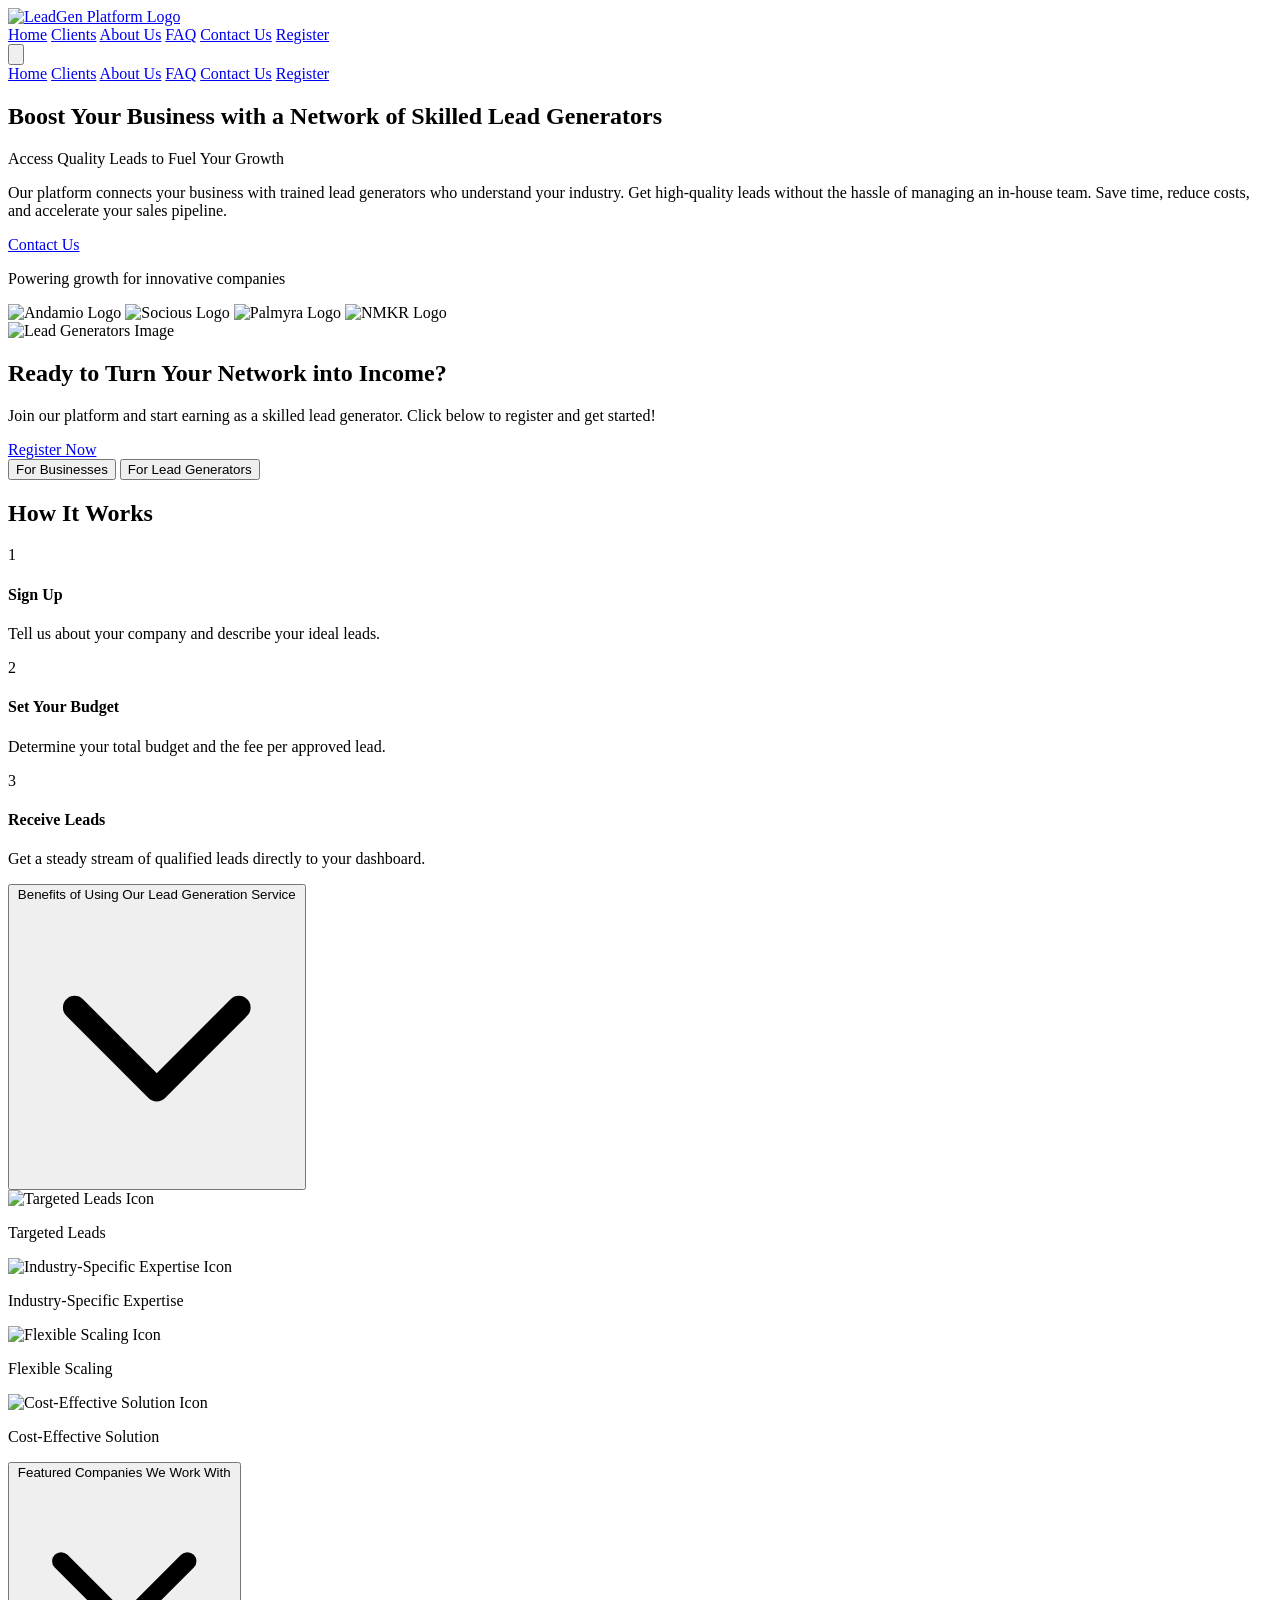
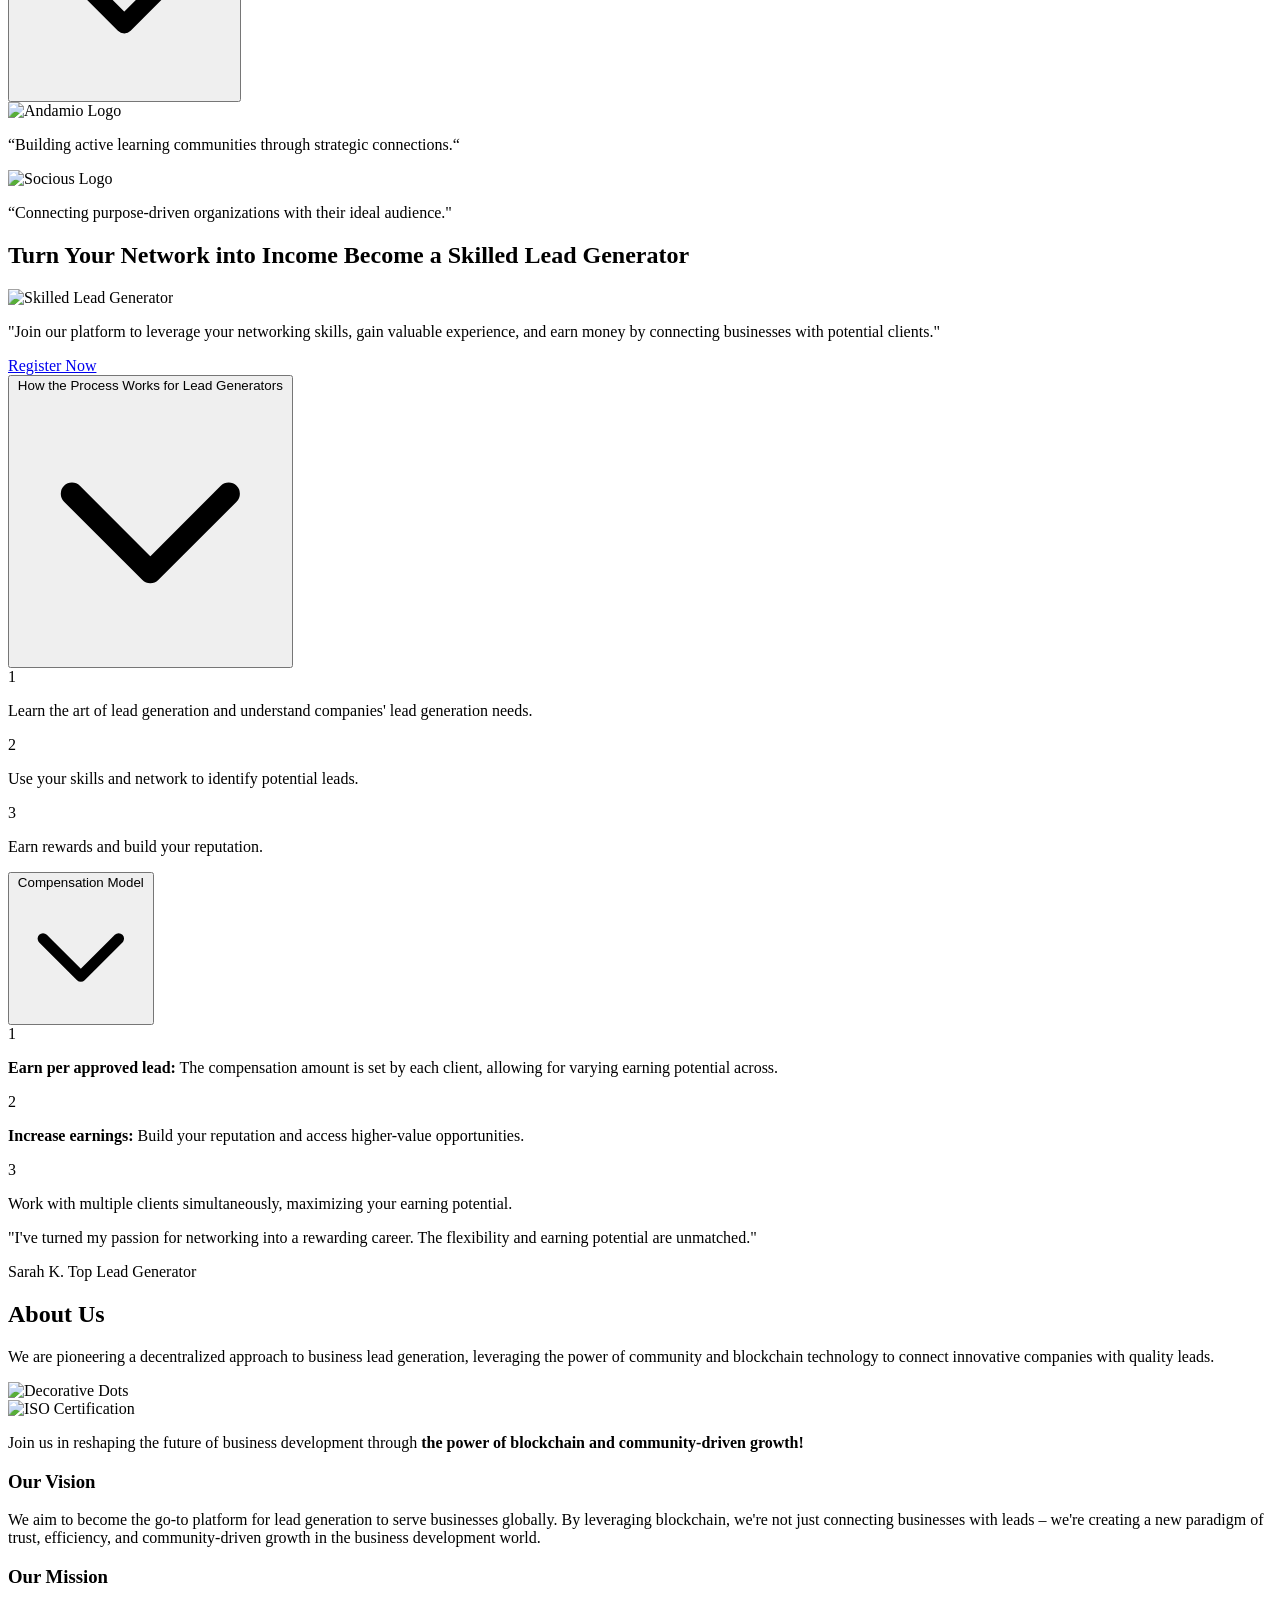
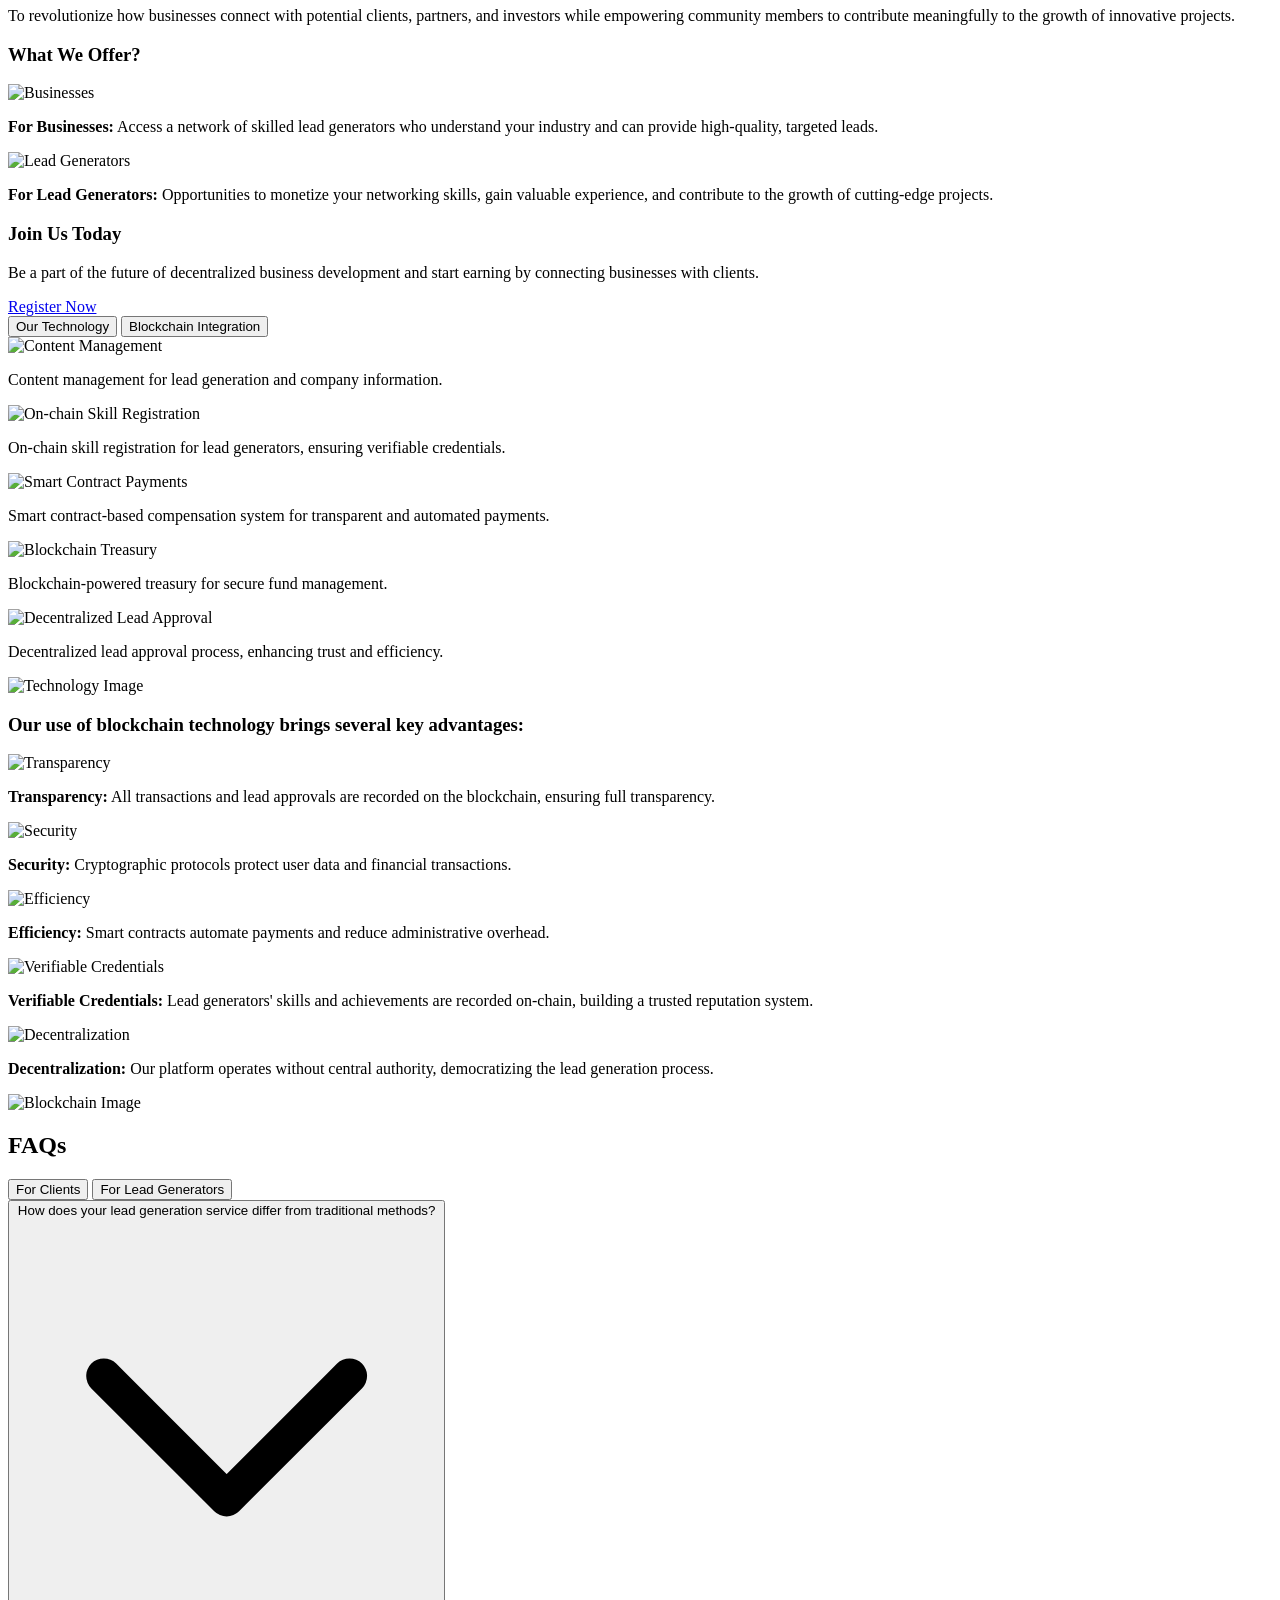
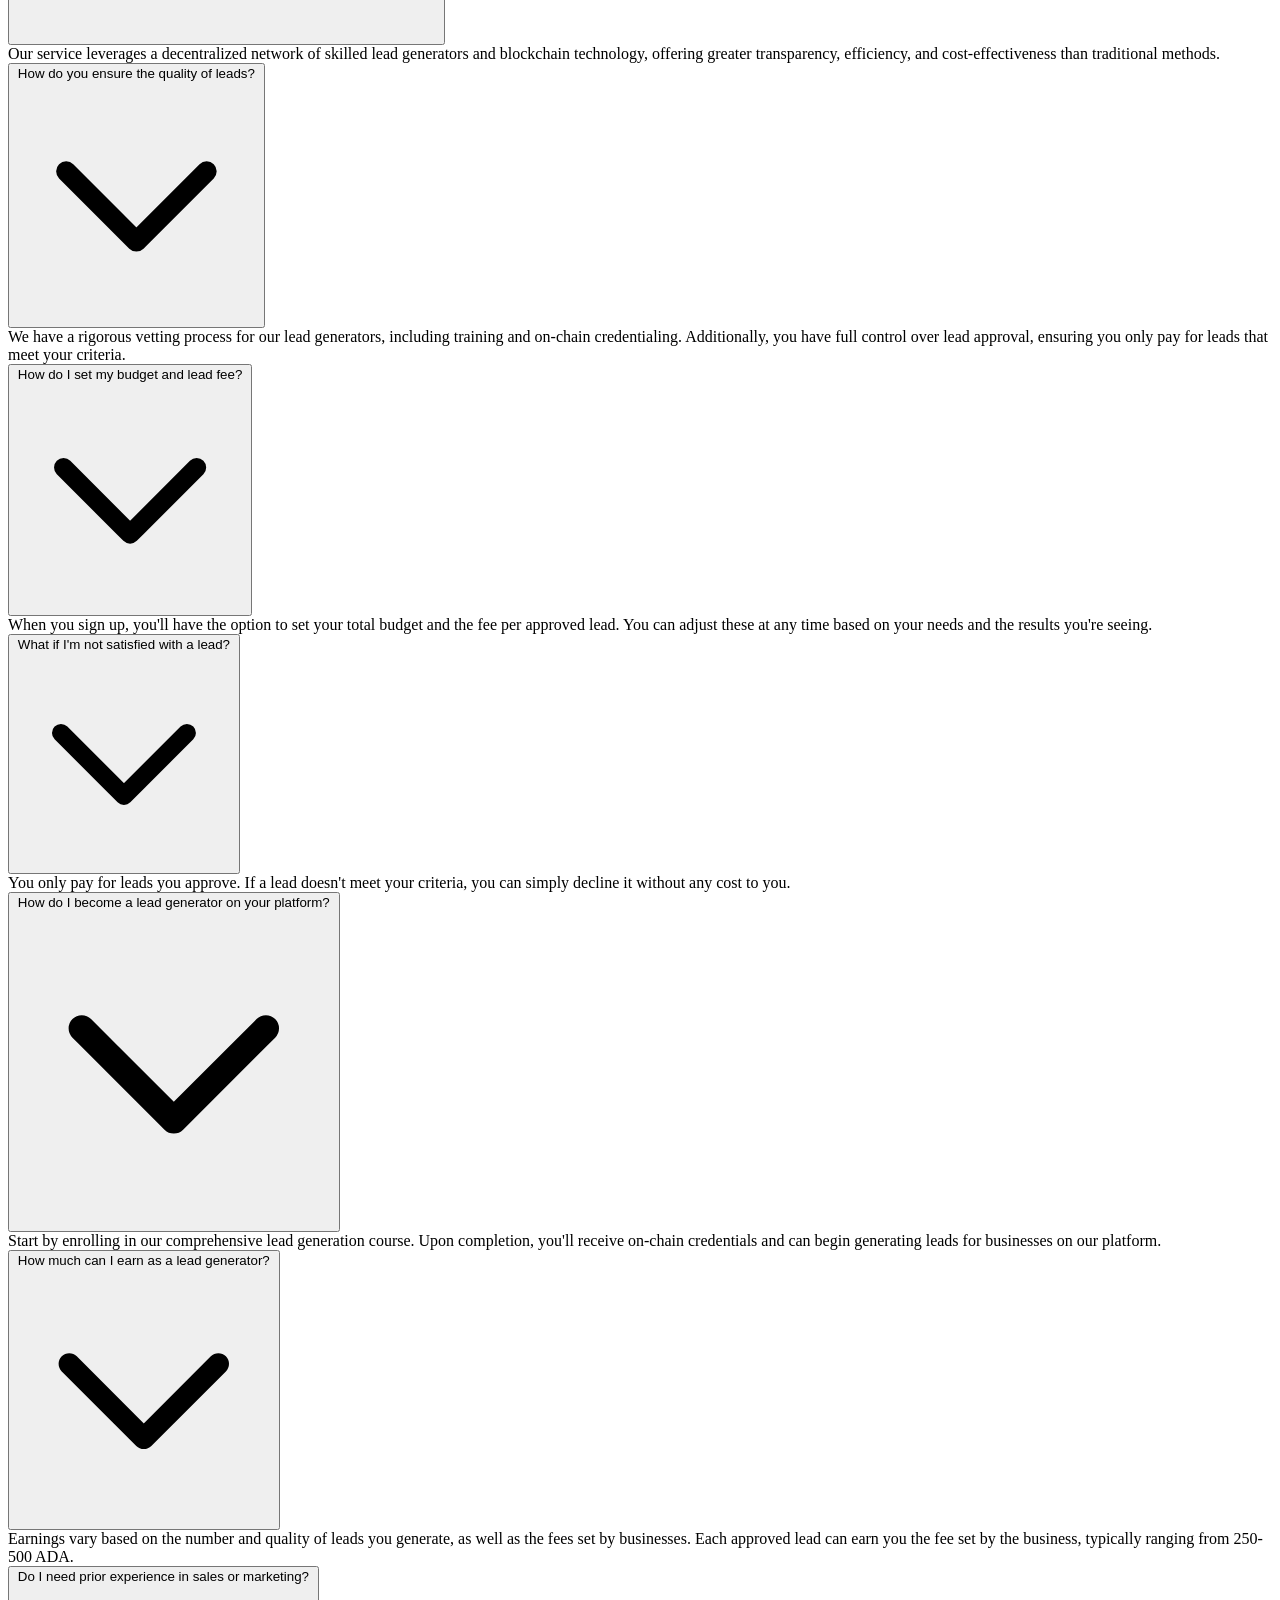
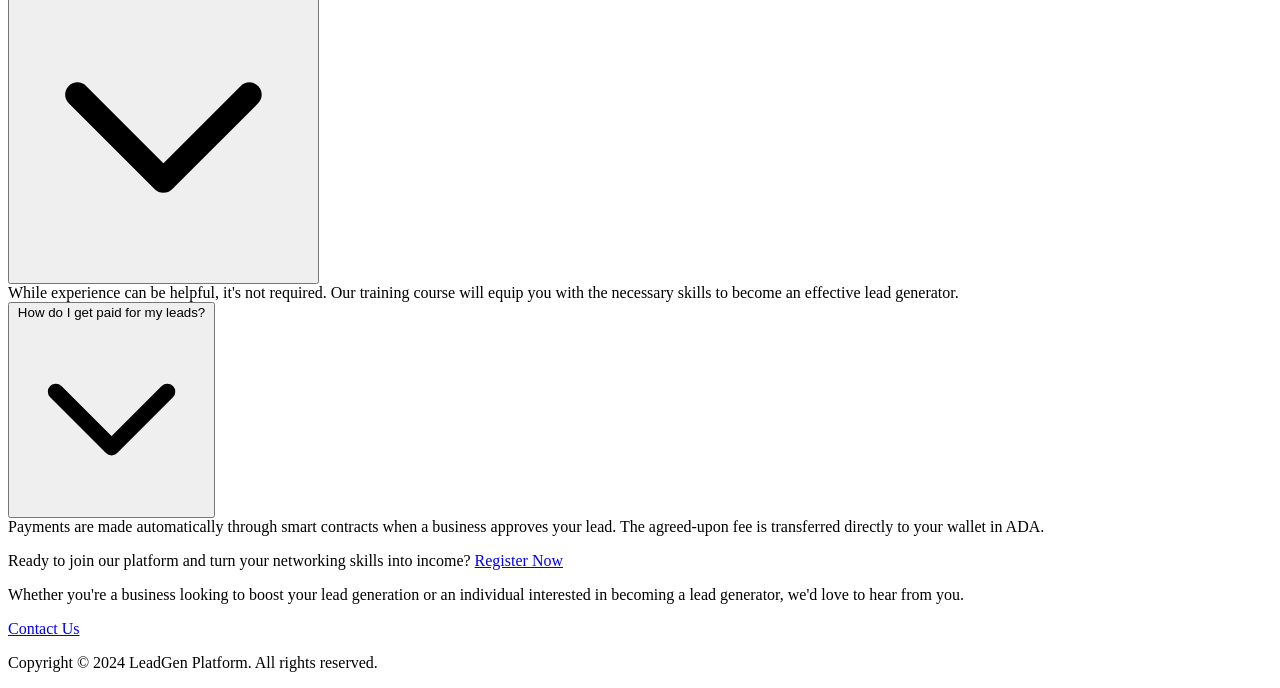
==== commit 6ac40024: "change response form from typeform to google forms for unlimited responses" ====
--- a/index.html
+++ b/index.html
@@ -1,893 +1,1198 @@
 <!DOCTYPE html>
 <html lang="en">
-
-<head>
-    <meta charset="UTF-8">
-    <meta name="viewport" content="width=device-width, initial-scale=1.0">
-    <title>LeadGen Platform | Lead Generation Service</title>
-    <meta name="description"
-        content="Boost your business with high-quality B2B leads and lead generation services. Discover the power of skilled lead generators to grow your sales pipeline.">
-    <link href="https://cdn.jsdelivr.net/npm/bootstrap@5.3.0-alpha1/dist/css/bootstrap.min.css" rel="stylesheet">
-    <link rel="preconnect" href="https://fonts.googleapis.com">
-    <link rel="preconnect" href="https://fonts.gstatic.com" crossorigin>
-    <link rel="icon" type="image/png" sizes="32x32" href="img/favicon.png">
-    <link
-        href="https://fonts.googleapis.com/css2?family=Roboto:ital,wght@0,100;0,300;0,400;0,500;0,700;0,900;1,100;1,300;1,400;1,500;1,700;1,900&display=swap"
-        rel="stylesheet">
-    <link href="./style.css" rel="stylesheet">
-    <script src="./scripts.js"></script>
-    <script type="application/ld+json">
-        {
-          "@context": "https://schema.org",
-          "@type": "WebSite",
-          "url": "https://leadgendao.com/",
-          "name": "LeadGen Platform",
-          "description": "Boost your business with high-quality B2B leads and lead generation services. Discover the power of skilled lead generators to grow your sales pipeline.",
-          "publisher": {
-            "@type": "Organization",
-            "name": "LeadGen Platform",
-            "logo": {
-              "@type": "ImageObject",
-              "url": "https://leadgendao.com/img/logo.svg",
-              "width": "200",
-              "height": "60"
-            }
-          }
-        }
-        </script>
-        
-        <script type="application/ld+json">
-        {
-          "@context": "https://schema.org",
-          "@type": "Organization",
-          "url": "https://leadgendao.com/",
-          "name": "LeadGen Platform",
-          "logo": "https://leadgendao.com/img/logo.svg",
-          "contactPoint": {
-            "@type": "ContactPoint",
-            "contactType": "Customer Support",
-            "email": "leadgendao@gmail.com",
-            "areaServed": "Worldwide",
-            "availableLanguage": ["English"]
-          }
-        }
-        </script>
-        
-        <script type="application/ld+json">
-        {
-          "@context": "https://schema.org",
-          "@type": "Service",
-          "serviceType": "B2B Lead Generation",
-          "provider": {
-            "@type": "Organization",
-            "name": "LeadGen Platform",
-            "url": "https://leadgendao.com"
-          },
-          "description": "LeadGen Platform provides businesses with quality B2B leads through skilled lead generators, allowing companies to grow their sales pipeline efficiently.",
-          "areaServed": "Worldwide",
-          "logo": "https://leadgendao.com/img/logo.svg",
-          "offers": {
-            "@type": "Offer",
-            "priceCurrency": "USD",
-            "price": "Upon Request",
-            "eligibleRegion": {
-              "@type": "Place",
-              "name": "Worldwide"
-            },
-            "availability": "http://schema.org/InStock"
-          }
-        }
-        </script>
-</head>
-
-<body>
-
-    <!-- Navbar -->
-    <nav class="navbar navbar-expand-lg fixed-top navbar-light bg-white">
-        <div class="container-fluid">
-            <a class="navbar-brand" href="#">
-                <img src="./img/logo.svg" class="logo" alt="">
-            </a>
-            <button class="navbar-toggler" type="button" data-bs-toggle="collapse" data-bs-target="#navbarNav"
-                aria-controls="navbarNav" aria-expanded="false" aria-label="Toggle navigation">
-                <span class="navbar-toggler-icon"></span>
-            </button>
-            <div class="collapse navbar-collapse" id="navbarNav">
-                <ul class="navbar-nav ms-auto mx-3">
-                    <li class="nav-item  mx-3">
-                        <a class="nav-link active" aria-current="page" href="#home">Home</a>
-                    </li>
-                    <li class="nav-item  mx-3">
-                        <a class="nav-link" href="#clients">Clients</a>
-                    </li>
-                    <li class="nav-item  mx-3">
-                        <a class="nav-link" href="#aboutUs">About Us</a>
-                    </li>
-                    <li class="nav-item  mx-3">
-                        <a class="nav-link" href="#faq">FAQ</a>
-                    </li>
-                    <li class="nav-item  mx-3">
-                        <a class="nav-link" href="#contact">Contact Us</a>
-                    </li>
-                </ul>
-            </div>
-        </div>
-    </nav>
-
-    <!-- Hero Section -->
-    <section class="container mb-5" id="home">
-        <div class="row align-items-center home-column">
-            <!-- Left side (Text and Buttons) -->
-            <div class="col-md-6 text-center text-md-start">
-                <div class="container-left">
-                    <h1 class="hero-title">Boost Your Business with a Network of Skilled Lead Generators</h1>
-                    <p class="hero-lead">Access Quality Leads to Fuel Your Growth</p>
-                    <p class="hero-paragraph">Our platform connects your business with trained lead generators who
-                        understand your industry. Get high-quality leads without the hassle of managing an in-house
-                        team. Save time, reduce costs, and accelerate your sales pipeline.</p>
-                    <div class="d-flex justify-content-center justify-content-md-start gap-2 buttons-home">
-                        <a href="mailto:leadgendao@gmail.com" class="btn btn-primary button__contact">Contact Us</a>
-                    </div>
-                    <p class="powering">Powering growth for innovative companies</p>
-
-                    <!-- Logos for companies -->
-                    <div class="mt-4 icons">
-                        <img src="img/logo-andamio.png" alt="Company 1" class="img-fluid mr-2" width="100">
-                        <img src="img/logo-socious.svg" alt="Company 2" class="img-fluid mx-2" width="100">
-                        <img src="img/logo-palmyra.svg" alt="Company 3" class="img-fluid mx-2" width="100">
-                        <img src="img/logo-NMKR.svg" alt="Company 4" class="img-fluid mx-2" width="100">
-                    </div>
-                </div>
-            </div>
-
-            <!-- Right side (Image with Circles) -->
-            <div class="col-md-6 text-center">
-                <img src="img/hero-image.png" alt="Lead Generators Image" class="img-fluid">
-            </div>
-        </div>
-    </section>
-
-
-    <section class="container mt-5 clients" id="clients">
-        <!-- Clients -->
-        <ul class="nav nav-tabs" id="client-section" role="tablist">
-            <li class="nav-item businesses" role="presentation">
-                <button class="nav-link active" id="businesses-tab" data-bs-toggle="tab"
-                    data-bs-target="#businesses-tab-pane" type="button" role="tab" aria-controls="businesses-tab-pane"
-                    aria-selected="true">For Businesses</button>
-            </li>
-            <li class="nav-item lead-generator" role="presentation">
-                <button class="nav-link" id="lead-generator-tab" data-bs-toggle="tab"
-                    data-bs-target="#lead-generator-tab-pane" type="button" role="tab"
-                    aria-controls="lead-generator-tab-pane" aria-selected="false">For Lead Generators</button>
-            </li>
-        </ul>
-        <div class="tab-content" id="myTabContent">
-            <div class="tab-pane fade show active" id="businesses-tab-pane" role="tabpanel"
-                aria-labelledby="businesses-tab" tabindex="0">
-                <div class="row align-items-start">
-                    <!-- Left side (Text and Buttons) -->
-                    <div class="col-md-6 text-center text-md-start">
-                        <h2 class="section-title text-md-start">How It Works</h2>
-
-                        <div class="how-it-works-step d-flex">
-                            <div class="number mx-4">1</div>
-                            <div>
-                                <h4>Sign Up</h4>
-                                <p>Tell us about the company and describe your ideal leads.</p>
-                            </div>
-                        </div>
-
-                        <div class="how-it-works-step d-flex">
-                            <div class="number mx-4">2</div>
-                            <div>
-                                <h4>Set Your Budget</h4>
-                                <p>Determine your total budget and the fee per approved lead.</p>
-                            </div>
-                        </div>
-
-                        <div class="how-it-works-step d-flex">
-                            <div class="number mx-4">3</div>
-                            <div>
-                                <h4>Receive Leads</h4>
-                                <p>Get a steady stream of qualified leads directly to your dashboard.</p>
-                            </div>
-                        </div>
-
-                    </div>
-                    <div class="col-md-6 text-center text-md-start">
-                        <div class="accordion accordion-flush" id="accordionFlushExample">
-                            <div class="accordion-item">
-                                <h2 class="accordion-header">
-                                    <button class="accordion-button" type="button" data-bs-toggle="collapse"
-                                        data-bs-target="#flush-collapseOne" aria-expanded="true"
-                                        aria-controls="flush-collapseOne">
-                                        <span class="icon"></span> Benefits of Using Our Lead Generation Service
-                                    </button>
-                                </h2>
-                                <div id="flush-collapseOne" class="accordion-collapse collapse show"
-                                    data-bs-parent="#accordionFlushExample">
-                                    <div class="accordion-body">
-                                        <div class="benefits-leads-accordion">
-                                            <div class="row align-items-center">
-                                                <!-- Left side (Text and Buttons) -->
-                                                <div class="col-6 col-sm-6 text-center text-md-start mb-4">
-                                                    <img src="img/lead-targeted.svg" alt="">
-                                                    <p>Targeted Leads</p>
-                                                </div>
-                                                <div class="col-6 col-sm-6 text-center text-md-start mb-4">
-                                                    <img src="img/expertise-industry.svg" alt="">
-                                                    <p>Industry-Specific Expertise</p>
-                                                </div>
-                                                <div class="col-6 col-sm-6 text-center text-md-start mb-4">
-                                                    <img src="img/scaling.svg" alt="">
-                                                    <p>Flexible Scaling</p>
-                                                </div>
-                                                <div class="col-6 col-sm-6 text-center text-md-start mb-4">
-                                                    <img src="img/solution.svg" alt="">
-                                                    <p>Cost-Effective Solution</p>
-                                                </div>
-                                            </div>
-                                        </div>
-                                    </div>
-                                </div>
-                            </div>
-                            <div class="accordion-item">
-                                <h2 class="accordion-header">
-                                    <button class="accordion-button collapsed" type="button" data-bs-toggle="collapse"
-                                        data-bs-target="#flush-collapseTwo" aria-expanded="false"
-                                        aria-controls="flush-collapseTwo">
-                                        <span class="icon"></span> Featured Companies We Work With
-                                    </button>
-                                </h2>
-                                <div id="flush-collapseTwo" class="accordion-collapse collapse"
-                                    data-bs-parent="#accordionFlushExample">
-                                    <div class="accordion-body">
-                                        <div class="feature-companie-accordion">
-                                            <div class="row align-items-center mb-4">
-                                                <!-- Left side (Text and Buttons) -->
-                                                <div class="col-4 col-sm-4 text-center text-md-start">
-                                                    <img src="img/logo-andamio.png" class="featured-logo" alt="">
-                                                </div>
-                                                <div class="col-8 col-sm-8 text-center text-md-start">
-                                                    <p>“Building active learning communities through strategic
-                                                        connections.“</p>
-                                                </div>
-                                            </div>
-                                            <div class="row align-items-center mb-4">
-                                                <!-- Left side (Text and Buttons) -->
-                                                <div class="col-4 col-sm-4 text-center text-md-start">
-                                                    <img src="img/logo-socious.svg" class="featured-logo" alt="">
-                                                </div>
-                                                <div class="col-8 col-sm-8 text-center text-md-start">
-                                                    <p>“Connecting purpose-driven organizations with their ideal
-                                                        audience."</p>
-                                                </div>
-                                            </div>
-                                            <div class="row align-items-center mb-4">
-                                                <!-- Left side (Text and Buttons) -->
-                                                <div class="col-4 col-sm-4 text-center text-md-start">
-                                                    <img src="img/logo-palmyra.svg" class="featured-logo" alt="">
-                                                </div>
-                                                <div class="col-8 col-sm-8 text-center text-md-start">
-                                                    <p>“Work with multiple clients simultaneously, maximizing your
-                                                        earning potential.“</p>
-                                                </div>
-                                            </div>
-                                            <div class="row align-items-center mb-4">
-                                                <!-- Left side (Text and Buttons) -->
-                                                <div class="col-4 col-sm-4 text-center text-md-start">
-                                                    <img src="img/logo-NMKR.svg" class="featured-logo" alt="">
-                                                </div>
-                                                <div class="col-8 col-sm-8 text-center text-md-start">
-                                                    <p>“Boosting blockchain adoption through quality lead generation."
-                                                    </p>
-                                                </div>
-                                            </div>
-                                        </div>
-
-                                    </div>
-                                </div>
-                            </div>
-                        </div>
-                    </div>
-                </div>
-            </div>
-            <div class="tab-pane fade" id="lead-generator-tab-pane" role="tabpanel"
-                aria-labelledby="lead-generator-tab" tabindex="0">
-                <div class="row align-items-start">
-                    <!-- Left side (Text and Buttons) -->
-                    <div class="col-md-6 text-center text-md-start lead-text">
-                        <div class="align-items-center">
-                            <div class="col-md-12 text-center text-md-start">
-                                <h2 class="title-lead-generator-tab">Turn Your Network into Income: <strong>Become a Skilled
-                                        Lead Generator</strong></h2>
-                            </div>
-                            <img class="mt-3" src="./img/skilled-lead-generator.png" alt="" />
-
-                            <div class="col-md-10 text-center text-md-start mt-3">
-                                <p class="description-lead-generator-tab">"Join our platform to leverage your networking skills, gain valuable experience, 
-                                    and earn money by connecting businesses with potential clients."</p>
-                            </div>
-                            <div class="col-md-10 text-center text-md-start">
-                                <h2 class="section-title text-md-start">
-                                    <a class="start-your-lead" target="_blank" href="https://www.andamio.io/">Start Your Lead Generation Journey</a>
-                                </h2>
-                            </div>
-                        </div>
-
-                    </div>
-                    <div class="col-md-6 text-center text-md-start">
-                        <div class="accordion accordion-flush" id="accordionFlushExampleLeadsG">
-                            <div class="accordion-item">
-                                <h2 class="accordion-header">
-                                    <button class="accordion-button" type="button" data-bs-toggle="collapse"
-                                        data-bs-target="#flush-collapseOneLeadsGenerators" aria-expanded="true"
-                                        aria-controls="flush-collapseOneLeadsGenerators">
-                                        <span class="icon"></span> How the Process Works for Lead Generators
-                                    </button>
-                                </h2>
-                                <div id="flush-collapseOneLeadsGenerators" class="accordion-collapse collapse show"
-                                    data-bs-parent="#accordionFlushExampleLeadsG">
-                                    <div class="accordion-body">
-                                        <div class="learn-art-accordion">
-                                            <div class="row align-items-center">
-
-                                                <div class="how-it-works-step d-flex align-items-center">
-                                                    <div class="number mx-4">1</div>
-                                                    <p class="flex-1">Learn the art of lead generation and companies lead generation needs.</p>
-                                                </div>
-
-                                                <div class="how-it-works-step d-flex align-items-center">
-                                                    <div class="number mx-4">2</div>
-                                                    <p class="flex-1">Use your skills and network to identify potential leads.</p>
-                                                </div>
-
-                                                <div class="how-it-works-step d-flex align-items-center">
-                                                    <div class="number mx-4">3</div>
-                                                    <p class="flex-1">Earn Rewards and build your reputation.</p>
-                                                </div>
-
-                                            </div>
-                                        </div>
-                                    </div>
-                                </div>
-                            </div>
-                            <div class="accordion-item">
-                                <h2 class="accordion-header">
-                                    <button class="accordion-button collapsed" type="button" data-bs-toggle="collapse"
-                                        data-bs-target="#flush-collapseTwoLeadsGenerators" aria-expanded="false"
-                                        aria-controls="flush-collapseTwoLeadsGenerators">
-                                        <span class="icon"></span> Compensation Model
-                                    </button>
-                                </h2>
-                                <div id="flush-collapseTwoLeadsGenerators" class="accordion-collapse collapse"
-                                    data-bs-parent="#accordionFlushExampleLeadsG">
-                                    <div class="accordion-body">
-                                        <div class="learn-art-accordion">
-                                            <div class="row align-items-center">
-
-                                                <div class="how-it-works-step d-flex">
-                                                    <div class="number mx-4">1</div>
-                                                    <p class="flex-1"><strong>Earn per approved lead:</strong> 
-                                                        The compensation amount is set by each client, 
-                                                        allowing for varying earning potential across.</p>
-                                                </div>
-
-                                                <div class="how-it-works-step d-flex">
-                                                    <div class="number mx-4">2</div>
-                                                    <p class="flex-1"><strong>Increase earnings:</strong> You build your reputation and 
-                                                        access higher-value opportunities.</p>
-                                                </div>
-
-                                                <div class="how-it-works-step d-flex">
-                                                    <div class="number mx-4">3</div>
-                                                    <p class="flex-1">Work with multiple clients simultaneously, maximizing your earning potential.</p>
-                                                </div>
-
-                                            </div>
-                                        </div>
-
-                                    </div>
-                                </div>
-                            </div>
-                        </div>
-                        <div class="alert-skills">
-                            <img src="./img/user-write.png" class="user-write" alt="" />
-
-                            <p class="mb-0 mt-3">I've turned my passion for networking into a rewarding career. The flexibility and
-                                earning potential are unmatched.</p>
-                            <p class="legend">Sarah K. Top Lead Generator</p>
-                        </div>
-                    </div>
-                </div>
-            </div>
-        </div>
-
-    </section>
-
-    <!-- About Us -->
-    <section class="container text-center about-us" id="aboutUs">
-        <h2 class="title mb-4">About Us</h2>
-        <p>We are pioneering a decentralized approach to business lead generation, leveraging the power of community and
-            </br>
-            blockchain technology to connect innovative companies with quality leads.</p>
-        <div class="alert-skills">
-            <img src="./img/dots.png" class="dots" alt="">
-
-            <div class="row align-items-center">
-                <!-- Left side (Text and Buttons) -->
-
-                <div class="col-md-2 text-center text-md-end about-arrow">
-                    <img src="./img/iso.png" alt="">
-                </div>
-                <div class="col-md-7 text-start join-us-ln">
-                    <p>Join us in reshaping the future of business development through <strong>the power of blockchain
-                            and community-driven growth!</strong></p>
-                </div>
-            </div>
-        </div>
-        <div class="row my-5">
-            <!-- Left side (Text and Buttons) -->
-            <div class="col-md-4 text-center text-md-start px-5 text-sm-start border-left">
-                <img src="./img/Group 70.png" class="about-img" alt="">
-                <h1 class="about-title">Our Vision</h1>
-                <p class="content-about">We aim to become the go-to platform for lead generation to serve businesses
-                    globally. By leveraging
-                    blockchain, we're not just connecting businesses with leads – we're creating a new paradigm of
-                    trust, efficiency, and community-driven growth in the business development world.</p>
-            </div>
-            <div class="col-md-4 text-center text-md-start px-5 border-left">
-                <img src="./img/Group 69.png" class="about-img" alt="">
-                <h1 class="about-title">Our Mission</h1>
-                <p class="content-about">To revolutionize how businesses connect with potential clients, partners, and
-                    investors while
-                    empowering community members to contribute meaningfully to the growth of innovative projects.</p>
-            </div>
-            <div class="col-md-4 text-center text-md-start px-5 box">
-                <h1 class="about-title">What We Offer?</h1>
-                <div class="d-flex align-items-start gap-3">
-                    <img src="./img/businesses.png" alt="">
-                    <p class="content-about"><strong>For Businesses:</strong> Access a network of skilled lead
-                        generators who understand your
-                        industry and can provide high-quality, targeted leads.</p>
-                </div>
-                <div class="d-flex align-items-start gap-3">
-                    <img src="./img/lead.png" alt="">
-                    <p class="content-about"><strong>For Lead Generators:</strong> Opportunities to monetize your
-                        networking skills, gain
-                        valuable experience, and contribute to the growth of cutting-edge projects.</p>
-                </div>
-            </div>
-        </div>
-    </section>
-
-    <section class="container my-5 technology">
-        <!-- Clients -->
-        <ul class="nav nav-tabs" id="client-section" role="tablist">
-            <li class="nav-item technology" role="presentation">
-                <button class="nav-link active" id="technology-tab" data-bs-toggle="tab"
-                    data-bs-target="#technology-tab-pane" type="button" role="tab" aria-controls="technology-tab-pane"
-                    aria-selected="true">Our Technology</button>
-            </li>
-            <li class="nav-item blockChain" role="presentation">
-                <button class="nav-link" id="blockChain-tab" data-bs-toggle="tab" data-bs-target="#blockChain-tab-pane"
-                    type="button" role="tab" aria-controls="blockChain-tab-pane" aria-selected="false">Blockchain
-                    Integration</button>
-            </li>
-        </ul>
-        <div class="tab-content tab-tech" id="myTabContent">
-            <div class="tab-pane fade show active" id="technology-tab-pane" role="tabpanel"
-                aria-labelledby="businesses-tab" tabindex="0">
-                <div class="row align-items-center">
-                    <!-- Left side (Text and Buttons) -->
-                    <div class="col-md-6 text-center text-md-start our-tech">
-
-                        <div class="how-it-works-step d-flex align-items-center gap-3 mb-4">
-                            <img src="./img/content-managment.png" alt="">
-                            <p>Content management for lead generation and company information.</p>
-                        </div>
-
-                        <div class="how-it-works-step d-flex align-items-center gap-3 mb-4">
-                            <img src="./img/on-chain.png" alt="">
-                            <p>On-chain skill registration for lead generators, ensuring verifiable credentials.</p>
-                        </div>
-
-                        <div class="how-it-works-step d-flex align-items-center gap-3 mb-4">
-                            <img src="./img/smart-contract.png" alt="">
-                            <p>Smart contract-based compensation system for transparent and automated payments.</p>
-                        </div>
-
-                        <div class="how-it-works-step d-flex align-items-center gap-3 mb-4">
-                            <img src="./img/blockchain.png" alt="">
-                            <p>Blockchain-powered treasury for secure fund management.</p>
-                        </div>
-
-                        <div class="how-it-works-step d-flex align-items-center gap-3 mb-4">
-                            <img src="./img/decentralized.png" alt="">
-                            <p>Decentralized lead approval process, enhancing trust and efficiency.</p>
-                        </div>
-                    </div>
-                    <div class="col-md-6 text-center text-md-start">
-                        <img class="technology-img" src="./img/Frame 61.png" width="100%" alt="">
-                    </div>
-                </div>
-            </div>
-            <div class="tab-pane fade" id="blockChain-tab-pane" role="tabpanel" aria-labelledby="blockChain-tab"
-                tabindex="0">
-                <div class="row align-items-center">
-                    <!-- Left side (Text and Buttons) -->
-
-                    <div class="col-md-6 text-center text-md-start">
-                        <h3 class="text-md-start mb-4">Our use of blockchain technology brings several key
-                            advantages:</h3>
-
-                        <div class="how-it-works-step d-flex align-items-center gap-3">
-                            <img src="./img/public.svg" alt="">
-                            <p><strong>Transparency:</strong> All transactions and lead approvals are recorded on the blockchain,
-                                ensuring full transparency.</p>
-                        </div>
-
-                        <div class="how-it-works-step d-flex align-items-center gap-3">
-                            <img src="./img/secure.svg" alt="">
-                            <p><strong>Security:</strong> Cryptographic protocols protect user data and financial transactions.</p>
-                        </div>
-
-                        <div class="how-it-works-step d-flex align-items-center gap-3">
-                            <img src="./img/alert.svg" alt="">
-                            <p><strong>Efficiency:</strong> Smart contracts automate payments and reduce administrative overhead.</p>
-                        </div>
-
-                        <div class="how-it-works-step d-flex align-items-center gap-3">
-                            <img src="./img/access.svg" alt="">
-                            <p><strong>Verifiable Credentials:</strong> Lead generators' skills and achievements are recorded on-chain,
-                                building a trusted reputation system.</p>
-                        </div>
-
-                        <div class="how-it-works-step d-flex align-items-center gap-3">
-                            <img src="./img/decentralized.svg" alt="">
-                            <p><strong>Decentralization:</strong> Our platform operates without central authority, democratizing the lead
-                                generation process.</p>
-                        </div>
-                    </div>
-                    <div class="col-md-6 text-center text-md-start">
-                        <img class="technology-img" src="./img/unsplash_VvAcrVa56fc.png" width="100%" alt="">
-                    </div>
-                </div>
-            </div>
-        </div>
-
-    </section>
-
-    <section class="container my-5 faq" id="faq">
-        <!-- Clients -->
-        <h1 class="title">FAQs</h1>
-        <ul class="nav nav-tabs" id="client-section" role="tablist">
-            <li class="nav-item clients" role="presentation">
-                <button class="nav-link active" id="clients-tab" data-bs-toggle="tab" data-bs-target="#clients-tab-pane"
-                    type="button" role="tab" aria-controls="clients-tab-pane" aria-selected="true">For Clients</button>
-            </li>
-            <li class="nav-item lead-generator" role="presentation">
-                <button class="nav-link" id="faq-lead-generator-tab" data-bs-toggle="tab"
-                    data-bs-target="#faq-lead-generator-tab-pane" type="button" role="tab"
-                    aria-controls="faq-lead-generator-tab-pane" aria-selected="false">For Lead Generators</button>
-            </li>
-        </ul>
-        <div class="tab-content" id="myTabContent">
-            <div class="tab-pane fade show active" id="clients-tab-pane" role="tabpanel" aria-labelledby="clients-tab"
-                tabindex="0">
-                <div class="row align-items-start">
-                    <!-- Left side (Text and Buttons) -->
-                    <div class="col-md-6 text-center text-md-start">
-                        <div class="accordion accordion-flush" id="accordionFlushExample">
-                            <div class="accordion-item">
-                                <h2 class="accordion-header">
-                                    <button class="accordion-button collapsed" type="button" data-bs-toggle="collapse"
-                                        data-bs-target="#flush-collapseOneClient" aria-expanded="false"
-                                        aria-controls="flush-collapseOneClient">
-                                        <span class="icon"></span> How does your lead generation service differ from
-                                        traditional methods?
-                                    </button>
-                                </h2>
-                                <div id="flush-collapseOneClient" class="accordion-collapse collapse"
-                                    data-bs-parent="#accordionFlushExample">
-                                    <div class="accordion-body">
-                                        <div class="faq-container">
-                                            <div class="row align-items-center">
-                                                <img src="img/faq.png" width="234px" class="img-faq">
-                                                <p class="text-faq">Our service leverages a decentralized network of
-                                                    skilled lead generators and blockchain technology, offering greater
-                                                    transparency, efficiency, and cost-effectiveness than traditional
-                                                    methods.</p>
-                                            </div>
-                                        </div>
-                                    </div>
-                                </div>
-                            </div>
-                            <div class="accordion-item">
-                                <h2 class="accordion-header">
-                                    <button class="accordion-button collapsed" type="button" data-bs-toggle="collapse"
-                                        data-bs-target="#flush-collapseTwoClient" aria-expanded="false"
-                                        aria-controls="flush-collapseTwoClient">
-                                        <span class="icon"></span> How do you ensure the quality of leads?
-                                    </button>
-                                </h2>
-                                <div id="flush-collapseTwoClient" class="accordion-collapse collapse"
-                                    data-bs-parent="#accordionFlushExample">
-                                    <div class="accordion-body">
-                                        <div class="faq-container">
-                                            <div class="row align-items-center">
-                                                <p class="text-faq">We have a rigorous vetting process for our lead
-                                                    generators,
-                                                    including training and on-chain credentialing. Additionally,
-                                                    you have full control over lead approval,
-                                                    ensuring you only pay for leads that meet your criteria.</p>
-                                            </div>
-                                        </div>
-                                    </div>
-                                </div>
-                            </div>
-                            <div class="accordion-item">
-                                <h2 class="accordion-header">
-                                    <button class="accordion-button collapsed" type="button" data-bs-toggle="collapse"
-                                        data-bs-target="#flush-collapseThreeClient" aria-expanded="false"
-                                        aria-controls="flush-collapseThreeClient">
-                                        <span class="icon"></span> How do I set my budget and lead fee?
-                                    </button>
-                                </h2>
-                                <div id="flush-collapseThreeClient" class="accordion-collapse collapse"
-                                    data-bs-parent="#accordionFlushExample">
-                                    <div class="accordion-body">
-                                        <div class="faq-container">
-                                            <div class="row align-items-center">
-                                                <p class="text-faq">When you sign up, you'll have the option
-                                                    to set your total budget and the fee per approved lead.
-                                                    You can adjust these at any time based on your needs and the results
-                                                    you're seeing.</p>
-                                            </div>
-                                        </div>
-                                    </div>
-                                </div>
-                            </div>
-                        </div>
-                    </div>
-                    <div class="col-md-6 text-center text-md-start">
-                        <div class="accordion accordion-flush" id="accordionFlushExample">
-                            <div class="accordion-item">
-                                <h2 class="accordion-header">
-                                    <button class="accordion-button collapsed" type="button" data-bs-toggle="collapse"
-                                        data-bs-target="#flush-collapseFourClient" aria-expanded="false"
-                                        aria-controls="flush-collapseFourClient">
-                                        <span class="icon"></span> What if I'm not satisfied with a lead?
-                                    </button>
-                                </h2>
-                                <div id="flush-collapseFourClient" class="accordion-collapse collapse"
-                                    data-bs-parent="#accordionFlushExample">
-                                    <div class="accordion-body">
-                                        <div class="faq-container">
-                                            <div class="row align-items-center">
-                                                <p class="text-faq">You only pay for leads you approve.
-                                                    If a lead doesn't meet your criteria,
-                                                    you can simply decline it without any cost to you.</p>
-                                            </div>
-                                        </div>
-                                    </div>
-                                </div>
-                            </div>
-                            <div class="accordion-item">
-                                <h2 class="accordion-header">
-                                    <button class="accordion-button collapsed" type="button" data-bs-toggle="collapse"
-                                        data-bs-target="#flush-collapseFifthClient" aria-expanded="false"
-                                        aria-controls="flush-collapseFifthClient">
-                                        <span class="icon"></span> Can I target specific industries or regions?
-                                    </button>
-                                </h2>
-                                <div id="flush-collapseFifthClient" class="accordion-collapse collapse"
-                                    data-bs-parent="#accordionFlushExample">
-                                    <div class="accordion-body">
-                                        <div class="faq-container">
-                                            <div class="row align-items-center">
-                                                <p class="text-faq">Absolutely! You can specify your target audience,
-                                                    including industry,
-                                                    company size, location, and other relevant criteria when setting up
-                                                    your account.</p>
-                                            </div>
-                                        </div>
-                                    </div>
-                                </div>
-                            </div>
-                        </div>
-                    </div>
-                </div>
-            </div>
-            <div class="tab-pane fade" id="faq-lead-generator-tab-pane" role="tabpanel"
-                aria-labelledby="faq-lead-generator-tab" tabindex="1">
-                <div class="row align-items-start">
-                    <!-- Left side (Text and Buttons) -->
-                    <div class="col-md-6 text-center text-md-start">
-                        <div class="accordion accordion-flush" id="accordionFlushExample">
-                            <div class="accordion-item">
-                                <h2 class="accordion-header">
-                                    <button class="accordion-button collapsed" type="button" data-bs-toggle="collapse"
-                                        data-bs-target="#flush-collapseOneLead" aria-expanded="false"
-                                        aria-controls="flush-collapseOneLead">
-                                        <span class="icon"></span> How do I become a lead generator on your platform?
-                                    </button>
-                                </h2>
-                                <div id="flush-collapseOneLead" class="accordion-collapse collapse"
-                                    data-bs-parent="#accordionFlushExample">
-                                    <div class="accordion-body">
-                                        <div class="faq-container">
-                                            <div class="row align-items-center">
-                                                <img src="img/lead-generator.png" width="234px" class="img-faq">
-                                                <p class="text-faq">Start by enrolling in our comprehensive lead
-                                                    generation course.
-                                                    Upon completion, you'll receive on-chain credentials
-                                                    and can begin generating leads for businesses on our platform.</p>
-                                            </div>
-                                        </div>
-                                    </div>
-                                </div>
-                            </div>
-                            <div class="accordion-item">
-                                <h2 class="accordion-header">
-                                    <button class="accordion-button collapsed" type="button" data-bs-toggle="collapse"
-                                        data-bs-target="#flush-collapseTwoLead" aria-expanded="false"
-                                        aria-controls="flush-collapseTwoLead">
-                                        <span class="icon"></span> How much can I earn as a lead generator?
-                                    </button>
-                                </h2>
-                                <div id="flush-collapseTwoLead" class="accordion-collapse collapse"
-                                    data-bs-parent="#accordionFlushExample">
-                                    <div class="accordion-body">
-                                        <div class="faq-container">
-                                            <div class="row align-items-center">
-                                                <p class="text-faq">Earnings vary based on the number and quality of
-                                                    leads you generate,
-                                                    as well as the fees set by businesses. Each approved
-                                                    lead can earn you the fee set by the business, typically ranging
-                                                    from 250-500 ADA.</p>
-                                            </div>
-                                        </div>
-                                    </div>
-                                </div>
-                            </div>
-                            <div class="accordion-item">
-                                <h2 class="accordion-header">
-                                    <button class="accordion-button collapsed" type="button" data-bs-toggle="collapse"
-                                        data-bs-target="#flush-collapseThreeLead" aria-expanded="false"
-                                        aria-controls="flush-collapseThreeLead">
-                                        <span class="icon"></span> Do I need prior experience in sales or marketing?
-                                    </button>
-                                </h2>
-                                <div id="flush-collapseThreeLead" class="accordion-collapse collapse"
-                                    data-bs-parent="#accordionFlushExample">
-                                    <div class="accordion-body">
-                                        <div class="faq-container">
-                                            <div class="row align-items-center">
-                                                <p class="text-faq">While experience can be helpful, it's not required.
-                                                    Our training course will equip you with the necessary
-                                                    skills to become an effective lead generator.</p>
-                                            </div>
-                                        </div>
-                                    </div>
-                                </div>
-                            </div>
-                        </div>
-                    </div>
-                    <div class="col-md-6 text-center text-md-start">
-                        <div class="accordion accordion-flush" id="accordionFlushExample">
-                            <div class="accordion-item">
-                                <h2 class="accordion-header">
-                                    <button class="accordion-button collapsed" type="button" data-bs-toggle="collapse"
-                                        data-bs-target="#flush-collapseFourLead" aria-expanded="false"
-                                        aria-controls="flush-collapseFourLead">
-                                        <span class="icon"></span> How do I get paid for my leads?
-                                    </button>
-                                </h2>
-                                <div id="flush-collapseFourLead" class="accordion-collapse collapse"
-                                    data-bs-parent="#accordionFlushExample">
-                                    <div class="accordion-body">
-                                        <div class="faq-container">
-                                            <div class="row align-items-center">
-                                                <p class="text-faq">Payments are made automatically through smart
-                                                    contracts when a business approves your lead.
-                                                    The agreed-upon fee is transferred directly to your wallet in ADA.
-                                                </p>
-                                            </div>
-                                        </div>
-                                    </div>
-                                </div>
-                            </div>
-                            <div class="accordion-item">
-                                <h2 class="accordion-header">
-                                    <button class="accordion-button collapsed" type="button" data-bs-toggle="collapse"
-                                        data-bs-target="#flush-collapseFifthLead" aria-expanded="false"
-                                        aria-controls="flush-collapseFifthLead">
-                                        <span class="icon"></span> Can I generate leads for multiple companies?
-                                    </button>
-                                </h2>
-                                <div id="flush-collapseFifthLead" class="accordion-collapse collapse"
-                                    data-bs-parent="#accordionFlushExample">
-                                    <div class="accordion-body">
-                                        <div class="faq-container">
-                                            <div class="row align-items-center">
-                                                <p class="text-faq">Yes! You're encouraged to work with multiple
-                                                    companies to maximize your earning potential and diversify your
-                                                    experience.</p>
-                                            </div>
-                                        </div>
-                                    </div>
-                                </div>
-                            </div>
-                            <div class="accordion-item">
-                                <h2 class="accordion-header">
-                                    <button class="accordion-button collapsed" type="button" data-bs-toggle="collapse"
-                                        data-bs-target="#flush-collapseSixthLead" aria-expanded="false"
-                                        aria-controls="flush-collapseSixthLead">
-                                        <span class="icon"></span> What happens if my lead is not approved?
-                                    </button>
-                                </h2>
-                                <div id="flush-collapseSixthLead" class="accordion-collapse collapse"
-                                    data-bs-parent="#accordionFlushExample">
-                                    <div class="accordion-body">
-                                        <div class="faq-container">
-                                            <div class="row align-items-center">
-                                                <p class="text-faq">If a lead is not approved, you won't receive payment
-                                                    for it.
-                                                    However, this feedback can help you refine your lead
-                                                    generation skills for future submissions.</p>
-                                            </div>
-                                        </div>
-                                    </div>
-                                </div>
-                            </div>
-                            <div class="accordion-item">
-                                <h2 class="accordion-header">
-                                    <button class="accordion-button collapsed" type="button" data-bs-toggle="collapse"
-                                        data-bs-target="#flush-collapseSevenLead" aria-expanded="false"
-                                        aria-controls="flush-collapseSevenLead">
-                                        <span class="icon"></span> How does the platform use blockchain technology?
-                                    </button>
-                                </h2>
-                                <div id="flush-collapseSevenLead" class="accordion-collapse collapse"
-                                    data-bs-parent="#accordionFlushExample">
-                                    <div class="accordion-body">
-                                        <div class="faq-container">
-                                            <div class="row align-items-center">
-                                                <p class="text-faq">Blockchain is used for secure and transparent
-                                                    transactions,
-                                                    on-chain credentialing of your skills, and to create an immutable
-                                                    record of your lead generation history, building your reputation on
-                                                    the platform.</p>
-                                            </div>
-                                        </div>
-                                    </div>
-                                </div>
-                            </div>
-                        </div>
-                    </div>
-                </div>
-            </div>
-        </div>
-
-    </section>
-    <!-- Contact Us -->
-    <section class="footer py-5" id="contact">
-        <div class="footer-container">
-            <h2 class="title mb-4">Contact Us</h2>
-            <p class="footer-description">Whether you're a business looking to boost your lead generation or an individual interested in becoming a
-                lead </br> generator, we'd love to hear from you.</p>
-                <!-- Left side (Text and Buttons) -->
-                <div class="d-flex justify-content-center">
-                    <a href="mailto:leadgendao@gmail.com" class="btn btn-primary btn-sm button__contact">Contact Us</a>
-                </div>
-        </div>
-    </section>
-    <section class="copy">
-        <p>Copyright © 2024 LeadGen Platform. All rights reserved.</p>
-    </section>
-    <script src="https://cdn.jsdelivr.net/npm/bootstrap@5.3.0-alpha1/dist/js/bootstrap.bundle.min.js"></script>
-</body>
-
-</html>+	<head>
+		<!-- Meta Tags -->
+		<meta charset="UTF-8" />
+		<meta name="viewport" content="width=device-width, initial-scale=1.0" />
+		<title>LeadGen Platform | Lead Generation Service</title>
+		<meta
+			name="description"
+			content="Boost your business with high-quality B2B leads and lead generation services. Discover the power of skilled lead generators to grow your sales pipeline." />
+
+		<!-- Tailwind CSS CDN -->
+		<script src="https://cdn.tailwindcss.com"></script>
+
+		<!-- Google Fonts -->
+		<link rel="preconnect" href="https://fonts.googleapis.com" />
+		<link rel="preconnect" href="https://fonts.gstatic.com" crossorigin />
+		<link rel="icon" type="image/png" sizes="32x32" href="img/favicon.png" />
+		<link
+			href="https://fonts.googleapis.com/css2?family=Roboto:wght@100;300;400;500;700;900&display=swap"
+			rel="stylesheet" />
+
+		<!-- Custom Scripts -->
+		<script src="./scripts.js"></script>
+		<script type="application/ld+json">
+			{
+				"@context": "https://schema.org",
+				"@type": "WebSite",
+				"url": "https://leadgendao.com/",
+				"name": "LeadGen Platform",
+				"description": "Boost your business with high-quality B2B leads and lead generation services. Discover the power of skilled lead generators to grow your sales pipeline.",
+				"publisher": {
+					"@type": "Organization",
+					"name": "LeadGen Platform",
+					"logo": {
+						"@type": "ImageObject",
+						"url": "https://leadgendao.com/img/logo.svg",
+						"width": "200",
+						"height": "60"
+					}
+				}
+			}
+		</script>
+
+		<script type="application/ld+json">
+			{
+				"@context": "https://schema.org",
+				"@type": "Organization",
+				"url": "https://leadgendao.com/",
+				"name": "LeadGen Platform",
+				"logo": "https://leadgendao.com/img/logo.svg",
+				"contactPoint": {
+					"@type": "ContactPoint",
+					"contactType": "Customer Support",
+					"email": "leadgendao@gmail.com",
+					"areaServed": "Worldwide",
+					"availableLanguage": ["English"]
+				}
+			}
+		</script>
+
+		<script type="application/ld+json">
+			{
+				"@context": "https://schema.org",
+				"@type": "Service",
+				"serviceType": "B2B Lead Generation",
+				"provider": {
+					"@type": "Organization",
+					"name": "LeadGen Platform",
+					"url": "https://leadgendao.com"
+				},
+				"description": "LeadGen Platform provides businesses with quality B2B leads through skilled lead generators, allowing companies to grow their sales pipeline efficiently.",
+				"areaServed": "Worldwide",
+				"logo": "https://leadgendao.com/img/logo.svg",
+				"offers": {
+					"@type": "Offer",
+					"priceCurrency": "USD",
+					"price": "Upon Request",
+					"eligibleRegion": {
+						"@type": "Place",
+						"name": "Worldwide"
+					},
+					"availability": "http://schema.org/InStock"
+				}
+			}
+		</script>
+	</head>
+
+	<body class="font-roboto text-gray-700">
+		<!-- Navbar -->
+		<nav class="fixed top-0 left-0 right-0 bg-white shadow z-50">
+			<div class="container mx-auto px-4">
+				<div class="flex items-center justify-between h-16">
+					<!-- Logo -->
+					<div class="flex-shrink-0">
+						<a href="#">
+							<img
+								src="./img/logo.svg"
+								class="h-8 w-auto"
+								alt="LeadGen Platform Logo" />
+						</a>
+					</div>
+					<!-- Desktop Navigation Links -->
+					<div class="hidden md:flex items-center space-x-8">
+						<a href="#home" class="text-gray-700 hover:text-blue-600">Home</a>
+						<a href="#clients" class="text-gray-700 hover:text-blue-600"
+							>Clients</a
+						>
+						<a href="#aboutUs" class="text-gray-700 hover:text-blue-600"
+							>About Us</a
+						>
+						<a href="#faq" class="text-gray-700 hover:text-blue-600">FAQ</a>
+						<a href="#contact" class="text-gray-700 hover:text-blue-600"
+							>Contact Us</a
+						>
+						<a
+							href="https://yl5i9yeub1k.typeform.com/to/KFBZwCRL"
+							class="bg-blue-600 text-white px-4 py-2 h-full flex items-center rounded hover:bg-blue-700">
+							Register
+						</a>
+					</div>
+					<!-- Mobile Menu Button -->
+					<div class="md:hidden">
+						<button
+							id="mobile-menu-button"
+							class="text-gray-700 hover:text-gray-900 focus:outline-none">
+							<svg
+								class="h-6 w-6"
+								xmlns="http://www.w3.org/2000/svg"
+								fill="none"
+								viewBox="0 0 24 24"
+								stroke="currentColor">
+								<path
+									id="menu-icon"
+									stroke-linecap="round"
+									stroke-linejoin="round"
+									stroke-width="2"
+									d="M4 6h16M4 12h16M4 18h16" />
+							</svg>
+						</button>
+					</div>
+				</div>
+			</div>
+			<!-- Mobile Menu (Hidden by default) -->
+			<div
+				id="mobile-menu"
+				class="hidden md:hidden px-4 pt-4 pb-4 space-y-2 bg-white shadow-lg">
+				<a href="#home" class="block text-gray-700 hover:text-blue-600">Home</a>
+				<a href="#clients" class="block text-gray-700 hover:text-blue-600"
+					>Clients</a
+				>
+				<a href="#aboutUs" class="block text-gray-700 hover:text-blue-600"
+					>About Us</a
+				>
+				<a href="#faq" class="block text-gray-700 hover:text-blue-600">FAQ</a>
+				<a href="#contact" class="block text-gray-700 hover:text-blue-600"
+					>Contact Us</a
+				>
+				<a
+					href="https://docs.google.com/forms/d/e/1FAIpQLSeqr8cvFGM4VY100GnAgJF42cRO0B3phWuWrr1ocEB87E69OA/viewform?usp=dialog"
+					class="block text-white bg-blue-600 px-4 py-2 rounded hover:bg-blue-700"
+					>Register</a
+				>
+			</div>
+		</nav>
+
+		<main class="pt-16">
+			<!-- Hero Section -->
+			<section class="container mx-auto px-4 py-12" id="home">
+				<div class="flex flex-col md:flex-row items-center">
+					<!-- Left side (Text and Buttons) -->
+					<div class="md:w-1/2 text-center md:text-left">
+						<h1 class="text-4xl md:text-5xl font-bold text-gray-900"
+							>Boost Your Business with a Network of Skilled Lead Generators</h1
+						>
+						<p class="text-2xl font-semibold text-blue-600 mt-4"
+							>Access Quality Leads to Fuel Your Growth</p
+						>
+						<p class="mt-4 text-gray-600 md:pr-8"
+							>Our platform connects your business with trained lead generators
+							who understand your industry. Get high-quality leads without the
+							hassle of managing an in-house team. Save time, reduce costs, and
+							accelerate your sales pipeline.</p
+						>
+						<div class="mt-6 flex flex-col sm:flex-row sm:justify-start gap-4">
+							<a
+								href="mailto:leadgendao@gmail.com"
+								class="px-6 py-3 bg-blue-600 text-white rounded hover:bg-blue-700"
+								>Contact Us</a
+							>
+						</div>
+						<p class="mt-8 text-gray-500"
+							>Powering growth for innovative companies</p
+						>
+						<!-- Logos for companies -->
+						<!-- Responsive logo grid: two columns on small screens, one row on larger screens -->
+						<!-- <div
+							class="mt-4 grid grid-cols-2 gap-4 md:grid-cols-4 lg:flex lg:justify-center lg:space-x-4 w-full mx-auto"> -->
+						<div class="flex justify-center lg:justify-start">
+							<div
+								class="mt-4 grid grid-cols-2 gap-x-8 lg:gap-x-4 gap-y-4 items-center lg:grid-cols-4">
+								<img
+									src="img/logo-andamio.png"
+									alt="Andamio Logo"
+									class="h-auto w-32 lg:w-full object-contain" />
+								<img
+									src="img/logo-socious.svg"
+									alt="Socious Logo"
+									class="h-auto w-32 lg:w-full object-contain" />
+								<img
+									src="img/logo-palmyra.svg"
+									alt="Palmyra Logo"
+									class="h-auto w-32 lg:w-full object-contain" />
+								<img
+									src="img/logo-NMKR.svg"
+									alt="NMKR Logo"
+									class="h-auto w-32 lg:w-full object-contain" />
+							</div>
+						</div>
+						<!-- </div> -->
+					</div>
+					<!-- Right side (Image) -->
+					<div class="md:w-1/2 mt-8 md:mt-0 text-center">
+						<img
+							src="img/hero-image.png"
+							alt="Lead Generators Image"
+							class="w-full h-auto" />
+					</div>
+				</div>
+			</section>
+			<section class="bg-blue-600 text-white p-12">
+				<div class="container mx-auto text-center">
+					<h2 class="text-3xl font-bold mb-4"
+						>Ready to Turn Your Network into Income?</h2
+					>
+					<p class="mb-6 text-lg">
+						Join our platform and start earning as a skilled lead generator.
+						Click below to register and get started!
+					</p>
+					<a
+						href="https://yl5i9yeub1k.typeform.com/to/KFBZwCRL"
+						target="_blank"
+						class="px-8 py-3 bg-white text-blue-600 font-semibold rounded hover:bg-gray-200 transition">
+						Register Now
+					</a>
+				</div>
+			</section>
+
+			<!-- Clients Section -->
+			<section class="container mx-auto px-4 py-12" id="clients">
+				<div>
+					<!-- Tabs -->
+					<div class="flex border-b border-gray-200">
+						<button
+							class="py-4 px-6 text-gray-700 font-semibold focus:outline-none border-b-2 border-blue-600"
+							data-tab="businesses"
+							>For Businesses</button
+						>
+						<button
+							class="py-4 px-6 text-gray-700 font-semibold focus:outline-none"
+							data-tab="lead-generators"
+							>For Lead Generators</button
+						>
+					</div>
+					<!-- Tab Content -->
+					<div id="businesses" class="tab-content mt-8">
+						<div class="flex flex-col md:flex-row">
+							<!-- Left Column -->
+							<div class="md:w-1/2">
+								<h2 class="text-3xl font-semibold text-gray-900"
+									>How It Works</h2
+								>
+								<div class="mt-8 space-y-8">
+									<div class="flex items-start">
+										<div class="flex-shrink-0">
+											<div
+												class="h-10 w-10 rounded-full bg-blue-600 text-white flex items-center justify-center font-bold"
+												>1</div
+											>
+										</div>
+										<div class="ml-4">
+											<h4 class="text-xl font-semibold text-gray-900"
+												>Sign Up</h4
+											>
+											<p class="mt-2 text-gray-600"
+												>Tell us about your company and describe your ideal
+												leads.</p
+											>
+										</div>
+									</div>
+									<div class="flex items-start">
+										<div class="flex-shrink-0">
+											<div
+												class="h-10 w-10 rounded-full bg-blue-600 text-white flex items-center justify-center font-bold"
+												>2</div
+											>
+										</div>
+										<div class="ml-4">
+											<h4 class="text-xl font-semibold text-gray-900"
+												>Set Your Budget</h4
+											>
+											<p class="mt-2 text-gray-600"
+												>Determine your total budget and the fee per approved
+												lead.</p
+											>
+										</div>
+									</div>
+									<div class="flex items-start">
+										<div class="flex-shrink-0">
+											<div
+												class="h-10 w-10 rounded-full bg-blue-600 text-white flex items-center justify-center font-bold"
+												>3</div
+											>
+										</div>
+										<div class="ml-4">
+											<h4 class="text-xl font-semibold text-gray-900"
+												>Receive Leads</h4
+											>
+											<p class="mt-2 text-gray-600"
+												>Get a steady stream of qualified leads directly to your
+												dashboard.</p
+											>
+										</div>
+									</div>
+								</div>
+							</div>
+							<!-- Right Column -->
+							<div class="md:w-1/2 mt-8 md:mt-0">
+								<div class="space-y-6">
+									<!-- Accordion Item 1 -->
+									<div>
+										<button
+											class="w-full text-left flex items-center justify-between py-4 text-blue-600 font-semibold focus:outline-none"
+											data-accordion="benefits">
+											<span>Benefits of Using Our Lead Generation Service</span>
+											<svg
+												class="w-6 h-6 transform rotate-0 transition-transform duration-200"
+												fill="none"
+												stroke="currentColor"
+												viewBox="0 0 24 24">
+												<path
+													stroke-linecap="round"
+													stroke-linejoin="round"
+													stroke-width="2"
+													d="M19 9l-7 7-7-7"></path>
+											</svg>
+										</button>
+										<div class="hidden px-4 py-2 bg-gray-100" id="benefits">
+											<div class="grid grid-cols-2 gap-4">
+												<div class="text-center">
+													<img
+														src="img/lead-targeted.svg"
+														alt="Targeted Leads Icon"
+														class="mx-auto h-12" />
+													<p class="mt-2">Targeted Leads</p>
+												</div>
+												<div class="text-center">
+													<img
+														src="img/expertise-industry.svg"
+														alt="Industry-Specific Expertise Icon"
+														class="mx-auto h-12" />
+													<p class="mt-2">Industry-Specific Expertise</p>
+												</div>
+												<div class="text-center">
+													<img
+														src="img/scaling.svg"
+														alt="Flexible Scaling Icon"
+														class="mx-auto h-12" />
+													<p class="mt-2">Flexible Scaling</p>
+												</div>
+												<div class="text-center">
+													<img
+														src="img/solution.svg"
+														alt="Cost-Effective Solution Icon"
+														class="mx-auto h-12" />
+													<p class="mt-2">Cost-Effective Solution</p>
+												</div>
+											</div>
+										</div>
+									</div>
+									<!-- Accordion Item 2 -->
+									<div>
+										<button
+											class="w-full text-left flex items-center justify-between py-4 text-blue-600 font-semibold focus:outline-none"
+											data-accordion="companies">
+											<span>Featured Companies We Work With</span>
+											<svg
+												class="w-6 h-6 transform rotate-0 transition-transform duration-200"
+												fill="none"
+												stroke="currentColor"
+												viewBox="0 0 24 24">
+												<path
+													stroke-linecap="round"
+													stroke-linejoin="round"
+													stroke-width="2"
+													d="M19 9l-7 7-7-7"></path>
+											</svg>
+										</button>
+										<div class="hidden px-4 py-2" id="companies">
+											<!-- Company 1 -->
+											<div
+												class="flex my-4 p-4 flex-col lg:flex-row items-center">
+												<img
+													src="img/andamio-rect.svg"
+													alt="Andamio Logo"
+													class="h-auto w-48" />
+												<p class="ml-4 pt-4"
+													>“Building active learning communities through
+													strategic connections.“</p
+												>
+											</div>
+											<!-- Company 2 -->
+											<div
+												class="flex my-4 p-4 flex-col lg:flex-row items-center">
+												<img
+													src="img/logo-socious.svg"
+													alt="Socious Logo"
+													class="h-auto w-48" />
+												<p class="ml-4 pt-4"
+													>“Connecting purpose-driven organizations with their
+													ideal audience."</p
+												>
+											</div>
+											<!-- Add more companies as needed -->
+										</div>
+									</div>
+								</div>
+							</div>
+						</div>
+					</div>
+
+					<!-- For Lead Generators Tab Content -->
+					<div id="lead-generators" class="tab-content mt-8 hidden">
+						<div class="flex flex-col md:flex-row gap-x-8">
+							<!-- Left Column -->
+							<div class="md:w-1/2">
+								<h2 class="text-3xl font-semibold text-gray-900"
+									>Turn Your Network into Income
+									<span class="text-blue-600 block"
+										>Become a Skilled Lead Generator</span
+									></h2
+								>
+								<img
+									src="./img/skilled-lead-generator.svg"
+									alt="Skilled Lead Generator"
+									class="mr-48 mt-6 w-full" />
+								<p class="mt-4 text-gray-600"
+									>"Join our platform to leverage your networking skills, gain
+									valuable experience, and earn money by connecting businesses
+									with potential clients."</p
+								>
+								<!-- <a
+									href="https://www.andamio.io/course/blg2024"
+									target="_blank"
+									class="mt-6 inline-block px-6 py-3 bg-blue-600 text-white rounded-full hover:bg-blue-700"
+									>Get Started</a
+								> -->
+								<a
+									href="https://yl5i9yeub1k.typeform.com/to/KFBZwCRL"
+									target="_blank"
+									class="mt-6 inline-block px-6 py-3 bg-blue-600 text-white rounded hover:bg-blue-700">
+									Register Now
+								</a>
+							</div>
+							<!-- Right Column -->
+							<div class="md:w-1/2 mt-8 md:mt-0">
+								<div class="space-y-6">
+									<!-- Accordion Item 1 -->
+									<div>
+										<button
+											class="w-full text-left flex items-center justify-between py-4 text-blue-600 font-semibold focus:outline-none"
+											data-accordion="process">
+											<span>How the Process Works for Lead Generators</span>
+											<svg
+												class="w-6 h-6 transform rotate-0 transition-transform duration-200"
+												fill="none"
+												stroke="currentColor"
+												viewBox="0 0 24 24">
+												<path
+													stroke-linecap="round"
+													stroke-linejoin="round"
+													stroke-width="2"
+													d="M19 9l-7 7-7-7"></path>
+											</svg>
+										</button>
+										<div class="hidden px-4 py-2 bg-gray-100" id="process">
+											<div class="space-y-4">
+												<div class="flex items-start">
+													<div
+														class="h-8 w-8 rounded-full bg-blue-600 text-white flex items-center justify-center font-bold"
+														>1</div
+													>
+													<p class="ml-4"
+														>Learn the art of lead generation and understand
+														companies' lead generation needs.</p
+													>
+												</div>
+												<div class="flex items-start">
+													<div
+														class="h-8 w-8 rounded-full bg-blue-600 text-white flex items-center justify-center font-bold"
+														>2</div
+													>
+													<p class="ml-4"
+														>Use your skills and network to identify potential
+														leads.</p
+													>
+												</div>
+												<div class="flex items-start">
+													<div
+														class="h-8 w-8 rounded-full bg-blue-600 text-white flex items-center justify-center font-bold"
+														>3</div
+													>
+													<p class="ml-4"
+														>Earn rewards and build your reputation.</p
+													>
+												</div>
+											</div>
+										</div>
+									</div>
+									<!-- Accordion Item 2 -->
+									<div>
+										<button
+											class="w-full text-left flex items-center justify-between py-4 text-blue-600 font-semibold focus:outline-none"
+											data-accordion="compensation">
+											<span>Compensation Model</span>
+											<svg
+												class="w-6 h-6 transform rotate-0 transition-transform duration-200"
+												fill="none"
+												stroke="currentColor"
+												viewBox="0 0 24 24">
+												<path
+													stroke-linecap="round"
+													stroke-linejoin="round"
+													stroke-width="2"
+													d="M19 9l-7 7-7-7"></path>
+											</svg>
+										</button>
+										<div class="hidden px-4 py-2 bg-gray-100" id="compensation">
+											<div class="space-y-4">
+												<div class="flex items-start">
+													<div
+														class="h-8 w-8 rounded-full bg-blue-600 text-white flex items-center justify-center font-bold"
+														>1</div
+													>
+													<p class="ml-4"
+														><strong>Earn per approved lead:</strong> The
+														compensation amount is set by each client, allowing
+														for varying earning potential across.</p
+													>
+												</div>
+												<div class="flex items-start">
+													<div
+														class="h-8 w-8 rounded-full bg-blue-600 text-white flex items-center justify-center font-bold"
+														>2</div
+													>
+													<p class="ml-4"
+														><strong>Increase earnings:</strong> Build your
+														reputation and access higher-value opportunities.</p
+													>
+												</div>
+												<div class="flex items-start">
+													<div
+														class="h-8 w-8 rounded-full bg-blue-600 text-white flex items-center justify-center font-bold"
+														>3</div
+													>
+													<p class="ml-4"
+														>Work with multiple clients simultaneously,
+														maximizing your earning potential.</p
+													>
+												</div>
+											</div>
+										</div>
+									</div>
+								</div>
+								<!-- Testimonial -->
+								<div class="mt-8 p-6 bg-blue-50 rounded-md">
+									<p class="italic"
+										>"I've turned my passion for networking into a rewarding
+										career. The flexibility and earning potential are
+										unmatched."</p
+									>
+									<p class="mt-4 text-right font-semibold text-blue-600"
+										>Sarah K. Top Lead Generator</p
+									>
+								</div>
+							</div>
+						</div>
+					</div>
+				</div>
+			</section>
+
+			<!-- About Us Section -->
+			<section class="container mx-auto px-4 py-12" id="aboutUs">
+				<h2 class="text-3xl font-semibold text-gray-900 text-center"
+					>About Us</h2
+				>
+				<p class="mt-4 text-center text-gray-600"
+					>We are pioneering a decentralized approach to business lead
+					generation, leveraging the power of community and blockchain
+					technology to connect innovative companies with quality leads.</p
+				>
+				<div
+					class="mt-8 p-2 bg-blue-50 rounded-md relative flex flex-col md:flex-row">
+					<img
+						src="./img/dots.png"
+						alt="Decorative Dots"
+						class="hidden md:relative h-24 md:inline-flex" />
+					<div class="flex items-center">
+						<div class="flex-shrink-0 pl-4">
+							<img src="./img/iso.png" alt="ISO Certification" />
+						</div>
+						<div class="ml-4">
+							<p class="text-gray-700 md:text-xl"
+								>Join us in reshaping the future of business development through
+								<strong class="text-blue-600"
+									>the power of blockchain and community-driven growth!</strong
+								></p
+							>
+						</div>
+					</div>
+				</div>
+				<div class="mt-12 grid grid-cols-1 md:grid-cols-3 gap-8">
+					<!-- Vision -->
+					<div class="px-6 py-8 border-l border-gray-200">
+						<h3 class="text-2xl font-semibold text-gray-900">Our Vision</h3>
+						<p class="mt-4 text-gray-600"
+							>We aim to become the go-to platform for lead generation to serve
+							businesses globally. By leveraging blockchain, we're not just
+							connecting businesses with leads – we're creating a new paradigm
+							of trust, efficiency, and community-driven growth in the business
+							development world.</p
+						>
+					</div>
+					<!-- Mission -->
+					<div class="px-6 py-8 border-l border-gray-200">
+						<h3 class="text-2xl font-semibold text-gray-900">Our Mission</h3>
+						<p class="mt-4 text-gray-600"
+							>To revolutionize how businesses connect with potential clients,
+							partners, and investors while empowering community members to
+							contribute meaningfully to the growth of innovative projects.</p
+						>
+					</div>
+					<!-- What We Offer -->
+					<div class="px-6 py-8 bg-gray-100">
+						<h3 class="text-2xl font-semibold text-gray-900">What We Offer?</h3>
+						<div class="mt-4 space-y-6">
+							<div class="flex items-start">
+								<img
+									src="./img/businesses.png"
+									alt="Businesses"
+									class="h-8 w-auto" />
+								<p class="ml-4"
+									><strong>For Businesses:</strong> Access a network of skilled
+									lead generators who understand your industry and can provide
+									high-quality, targeted leads.</p
+								>
+							</div>
+							<div class="flex items-start">
+								<img
+									src="./img/lead.png"
+									alt="Lead Generators"
+									class="h-8 w-auto" />
+								<p class="ml-4"
+									><strong>For Lead Generators:</strong> Opportunities to
+									monetize your networking skills, gain valuable experience, and
+									contribute to the growth of cutting-edge projects.</p
+								>
+							</div>
+						</div>
+					</div>
+				</div>
+				<div class="mt-8">
+					<h3 class="text-2xl font-semibold text-gray-900">Join Us Today</h3>
+					<p class="mt-4 text-gray-600"
+						>Be a part of the future of decentralized business development and
+						start earning by connecting businesses with clients.</p
+					>
+					<a
+						href="https://yl5i9yeub1k.typeform.com/to/KFBZwCRL"
+						target="_blank"
+						class="mt-6 inline-block px-6 py-3 bg-blue-600 text-white rounded hover:bg-blue-700">
+						Register Now
+					</a>
+				</div>
+			</section>
+
+			<!-- Technology Section -->
+			<section class="container mx-auto px-4 py-12">
+				<!-- Tabs -->
+				<div class="flex border-b border-gray-200">
+					<button
+						class="py-4 px-6 text-gray-700 font-semibold focus:outline-none border-b-2 border-blue-600"
+						data-tab="technology"
+						>Our Technology</button
+					>
+					<button
+						class="py-4 px-6 text-gray-700 font-semibold focus:outline-none"
+						data-tab="blockchain"
+						>Blockchain Integration</button
+					>
+				</div>
+				<!-- Tab Content -->
+				<div id="technology" class="tab-content mt-8">
+					<div class="flex flex-col md:flex-row items-center">
+						<!-- Left Column -->
+						<div class="md:w-1/2">
+							<div class="space-y-6">
+								<div class="flex items-start">
+									<img
+										src="./img/content-managment.png"
+										alt="Content Management"
+										class="h-8 w-auto" />
+									<p class="ml-4"
+										>Content management for lead generation and company
+										information.</p
+									>
+								</div>
+								<div class="flex items-start">
+									<img
+										src="./img/on-chain.png"
+										alt="On-chain Skill Registration"
+										class="h-8 w-auto" />
+									<p class="ml-4"
+										>On-chain skill registration for lead generators, ensuring
+										verifiable credentials.</p
+									>
+								</div>
+								<div class="flex items-start">
+									<img
+										src="./img/smart-contract.png"
+										alt="Smart Contract Payments"
+										class="h-8 w-auto" />
+									<p class="ml-4"
+										>Smart contract-based compensation system for transparent
+										and automated payments.</p
+									>
+								</div>
+								<div class="flex items-start">
+									<img
+										src="./img/blockchain.png"
+										alt="Blockchain Treasury"
+										class="h-8 w-auto" />
+									<p class="ml-4"
+										>Blockchain-powered treasury for secure fund management.</p
+									>
+								</div>
+								<div class="flex items-start">
+									<img
+										src="./img/decentralized.png"
+										alt="Decentralized Lead Approval"
+										class="h-8 w-auto" />
+									<p class="ml-4"
+										>Decentralized lead approval process, enhancing trust and
+										efficiency.</p
+									>
+								</div>
+							</div>
+						</div>
+						<!-- Right Column -->
+						<div class="md:w-1/2 mt-8 md:mt-0 text-center">
+							<img
+								src="./img/Frame 61.png"
+								alt="Technology Image"
+								class="w-full h-auto rounded-md" />
+						</div>
+					</div>
+				</div>
+				<div id="blockchain" class="tab-content mt-8 hidden">
+					<div class="flex flex-col md:flex-row items-center">
+						<!-- Left Column -->
+						<div class="md:w-1/2">
+							<h3 class="text-2xl font-semibold text-gray-900"
+								>Our use of blockchain technology brings several key
+								advantages:</h3
+							>
+							<div class="mt-6 space-y-6">
+								<div class="flex items-start">
+									<img
+										src="./img/public.svg"
+										alt="Transparency"
+										class="h-8 w-auto" />
+									<p class="ml-4"
+										><strong>Transparency:</strong> All transactions and lead
+										approvals are recorded on the blockchain, ensuring full
+										transparency.</p
+									>
+								</div>
+								<div class="flex items-start">
+									<img
+										src="./img/secure.svg"
+										alt="Security"
+										class="h-8 w-auto" />
+									<p class="ml-4"
+										><strong>Security:</strong> Cryptographic protocols protect
+										user data and financial transactions.</p
+									>
+								</div>
+								<div class="flex items-start">
+									<img
+										src="./img/alert.svg"
+										alt="Efficiency"
+										class="h-8 w-auto" />
+									<p class="ml-4"
+										><strong>Efficiency:</strong> Smart contracts automate
+										payments and reduce administrative overhead.</p
+									>
+								</div>
+								<div class="flex items-start">
+									<img
+										src="./img/access.svg"
+										alt="Verifiable Credentials"
+										class="h-8 w-auto" />
+									<p class="ml-4"
+										><strong>Verifiable Credentials:</strong> Lead generators'
+										skills and achievements are recorded on-chain, building a
+										trusted reputation system.</p
+									>
+								</div>
+								<div class="flex items-start">
+									<img
+										src="./img/decentralized.svg"
+										alt="Decentralization"
+										class="h-8 w-auto" />
+									<p class="ml-4"
+										><strong>Decentralization:</strong> Our platform operates
+										without central authority, democratizing the lead generation
+										process.</p
+									>
+								</div>
+							</div>
+						</div>
+						<!-- Right Column -->
+						<div class="md:w-1/2 mt-8 md:mt-0 text-center">
+							<img
+								src="./img/blockchain-integration.svg"
+								alt="Blockchain Image"
+								class="w-full h-auto rounded-md" />
+						</div>
+					</div>
+				</div>
+			</section>
+
+			<!-- FAQ Section -->
+			<section class="container mx-auto px-4 sm:px-6 lg:px-8 py-12" id="faq">
+				<h2 class="text-3xl font-semibold text-gray-900 text-center mb-8"
+					>FAQs</h2
+				>
+
+				<!-- Tabs for FAQ categories -->
+				<div class="flex border-b border-gray-200 mb-8">
+					<button
+						class="py-4 px-6 text-gray-700 font-semibold focus:outline-none border-b-2 border-blue-600"
+						data-faq-tab="clients">
+						For Clients
+					</button>
+					<button
+						class="py-4 px-6 text-gray-700 font-semibold focus:outline-none"
+						data-faq-tab="lead-generators">
+						For Lead Generators
+					</button>
+				</div>
+
+				<!-- FAQ Content for Clients -->
+				<div id="clients" class="faq-content space-y-4">
+					<!-- FAQ Item 1 -->
+					<div class="bg-gray-100 rounded-md shadow">
+						<button
+							class="w-full text-left flex items-center justify-between p-4 font-semibold text-blue-600 focus:outline-none"
+							data-faq="clients-q1">
+							<span
+								>How does your lead generation service differ from traditional
+								methods?</span
+							>
+							<svg
+								class="w-5 h-5 transform rotate-0 transition-transform duration-200"
+								fill="none"
+								stroke="currentColor"
+								viewBox="0 0 24 24">
+								<path
+									stroke-linecap="round"
+									stroke-linejoin="round"
+									stroke-width="2"
+									d="M19 9l-7 7-7-7"></path>
+							</svg>
+						</button>
+						<div class="hidden p-4 text-gray-600" id="clients-q1">
+							Our service leverages a decentralized network of skilled lead
+							generators and blockchain technology, offering greater
+							transparency, efficiency, and cost-effectiveness than traditional
+							methods.
+						</div>
+					</div>
+
+					<!-- FAQ Item 2 -->
+					<div class="bg-gray-100 rounded-md shadow">
+						<button
+							class="w-full text-left flex items-center justify-between p-4 font-semibold text-blue-600 focus:outline-none"
+							data-faq="clients-q2">
+							<span>How do you ensure the quality of leads?</span>
+							<svg
+								class="w-5 h-5 transform rotate-0 transition-transform duration-200"
+								fill="none"
+								stroke="currentColor"
+								viewBox="0 0 24 24">
+								<path
+									stroke-linecap="round"
+									stroke-linejoin="round"
+									stroke-width="2"
+									d="M19 9l-7 7-7-7"></path>
+							</svg>
+						</button>
+						<div class="hidden p-4 text-gray-600" id="clients-q2">
+							We have a rigorous vetting process for our lead generators,
+							including training and on-chain credentialing. Additionally, you
+							have full control over lead approval, ensuring you only pay for
+							leads that meet your criteria.
+						</div>
+					</div>
+
+					<!-- FAQ Item 3 -->
+					<div class="bg-gray-100 rounded-md shadow">
+						<button
+							class="w-full text-left flex items-center justify-between p-4 font-semibold text-blue-600 focus:outline-none"
+							data-faq="clients-q3">
+							<span>How do I set my budget and lead fee?</span>
+							<svg
+								class="w-5 h-5 transform rotate-0 transition-transform duration-200"
+								fill="none"
+								stroke="currentColor"
+								viewBox="0 0 24 24">
+								<path
+									stroke-linecap="round"
+									stroke-linejoin="round"
+									stroke-width="2"
+									d="M19 9l-7 7-7-7"></path>
+							</svg>
+						</button>
+						<div class="hidden p-4 text-gray-600" id="clients-q3">
+							When you sign up, you'll have the option to set your total budget
+							and the fee per approved lead. You can adjust these at any time
+							based on your needs and the results you're seeing.
+						</div>
+					</div>
+
+					<!-- FAQ Item 4 -->
+					<div class="bg-gray-100 rounded-md shadow">
+						<button
+							class="w-full text-left flex items-center justify-between p-4 font-semibold text-blue-600 focus:outline-none"
+							data-faq="clients-q4">
+							<span>What if I'm not satisfied with a lead?</span>
+							<svg
+								class="w-5 h-5 transform rotate-0 transition-transform duration-200"
+								fill="none"
+								stroke="currentColor"
+								viewBox="0 0 24 24">
+								<path
+									stroke-linecap="round"
+									stroke-linejoin="round"
+									stroke-width="2"
+									d="M19 9l-7 7-7-7"></path>
+							</svg>
+						</button>
+						<div class="hidden p-4 text-gray-600" id="clients-q4">
+							You only pay for leads you approve. If a lead doesn't meet your
+							criteria, you can simply decline it without any cost to you.
+						</div>
+					</div>
+				</div>
+
+				<!-- FAQ Content for Lead Generators -->
+				<div id="lead-generators" class="faq-content hidden space-y-4">
+					<!-- FAQ Item 1 -->
+					<div class="bg-gray-100 rounded-md shadow">
+						<button
+							class="w-full text-left flex items-center justify-between p-4 font-semibold text-blue-600 focus:outline-none"
+							data-faq="lead-q1">
+							<span>How do I become a lead generator on your platform?</span>
+							<svg
+								class="w-5 h-5 transform rotate-0 transition-transform duration-200"
+								fill="none"
+								stroke="currentColor"
+								viewBox="0 0 24 24">
+								<path
+									stroke-linecap="round"
+									stroke-linejoin="round"
+									stroke-width="2"
+									d="M19 9l-7 7-7-7"></path>
+							</svg>
+						</button>
+						<div class="hidden p-4 text-gray-600" id="lead-q1">
+							Start by enrolling in our comprehensive lead generation course.
+							Upon completion, you'll receive on-chain credentials and can begin
+							generating leads for businesses on our platform.
+						</div>
+					</div>
+
+					<!-- FAQ Item 2 -->
+					<div class="bg-gray-100 rounded-md shadow">
+						<button
+							class="w-full text-left flex items-center justify-between p-4 font-semibold text-blue-600 focus:outline-none"
+							data-faq="lead-q2">
+							<span>How much can I earn as a lead generator?</span>
+							<svg
+								class="w-5 h-5 transform rotate-0 transition-transform duration-200"
+								fill="none"
+								stroke="currentColor"
+								viewBox="0 0 24 24">
+								<path
+									stroke-linecap="round"
+									stroke-linejoin="round"
+									stroke-width="2"
+									d="M19 9l-7 7-7-7"></path>
+							</svg>
+						</button>
+						<div class="hidden p-4 text-gray-600" id="lead-q2">
+							Earnings vary based on the number and quality of leads you
+							generate, as well as the fees set by businesses. Each approved
+							lead can earn you the fee set by the business, typically ranging
+							from 250-500 ADA.
+						</div>
+					</div>
+
+					<!-- FAQ Item 3 -->
+					<div class="bg-gray-100 rounded-md shadow">
+						<button
+							class="w-full text-left flex items-center justify-between p-4 font-semibold text-blue-600 focus:outline-none"
+							data-faq="lead-q3">
+							<span>Do I need prior experience in sales or marketing?</span>
+							<svg
+								class="w-5 h-5 transform rotate-0 transition-transform duration-200"
+								fill="none"
+								stroke="currentColor"
+								viewBox="0 0 24 24">
+								<path
+									stroke-linecap="round"
+									stroke-linejoin="round"
+									stroke-width="2"
+									d="M19 9l-7 7-7-7"></path>
+							</svg>
+						</button>
+						<div class="hidden p-4 text-gray-600" id="lead-q3">
+							While experience can be helpful, it's not required. Our training
+							course will equip you with the necessary skills to become an
+							effective lead generator.
+						</div>
+					</div>
+
+					<!-- FAQ Item 4 -->
+					<div class="bg-gray-100 rounded-md shadow">
+						<button
+							class="w-full text-left flex items-center justify-between p-4 font-semibold text-blue-600 focus:outline-none"
+							data-faq="lead-q4">
+							<span>How do I get paid for my leads?</span>
+							<svg
+								class="w-5 h-5 transform rotate-0 transition-transform duration-200"
+								fill="none"
+								stroke="currentColor"
+								viewBox="0 0 24 24">
+								<path
+									stroke-linecap="round"
+									stroke-linejoin="round"
+									stroke-width="2"
+									d="M19 9l-7 7-7-7"></path>
+							</svg>
+						</button>
+						<div class="hidden p-4 text-gray-600" id="lead-q4">
+							Payments are made automatically through smart contracts when a
+							business approves your lead. The agreed-upon fee is transferred
+							directly to your wallet in ADA.
+						</div>
+					</div>
+				</div>
+			</section>
+
+			<!-- Contact Us Section -->
+			<section class="bg-blue-50 py-12" id="contact">
+				<div class="container mx-auto px-4 text-center">
+					<p class="text-gray-700">
+						Ready to join our platform and turn your networking skills into
+						income?
+						<a
+							href="https://yl5i9yeub1k.typeform.com/to/KFBZwCRL"
+							class="text-blue-600 font-semibold hover:underline"
+							>Register Now</a
+						>
+					</p>
+					<p class="mt-4 text-gray-600"
+						>Whether you're a business looking to boost your lead generation or
+						an individual interested in becoming a lead generator, we'd love to
+						hear from you.</p
+					>
+					<div class="mt-6">
+						<a
+							href="mailto:leadgendao@gmail.com"
+							class="px-6 py-3 bg-blue-600 text-white rounded hover:bg-blue-700"
+							>Contact Us</a
+						>
+					</div>
+				</div>
+			</section>
+
+			<footer class="py-6 bg-blue-50 w-full">
+				<div class="container mx-auto px-4 text-center">
+					<p class="text-gray-400 mt-4"
+						>Copyright © 2024 LeadGen Platform. All rights reserved.</p
+					>
+				</div>
+			</footer>
+		</main>
+
+		<!-- Scripts -->
+		<script>
+			// Mobile Menu Toggle
+			const menuButton = document.getElementById("mobile-menu-button");
+			const mobileMenu = document.getElementById("mobile-menu");
+			const menuIcon = document.getElementById("menu-icon");
+
+			menuButton.addEventListener("click", () => {
+				mobileMenu.classList.toggle("hidden");
+				menuIcon.classList.toggle("open");
+			});
+
+			// Tabs Functionality
+			const tabButtons = document.querySelectorAll("[data-tab]");
+			const tabContents = document.querySelectorAll(".tab-content");
+
+			tabButtons.forEach((button) => {
+				button.addEventListener("click", () => {
+					const targetTab = button.getAttribute("data-tab");
+
+					tabButtons.forEach((btn) => {
+						btn.classList.remove("border-blue-600");
+						btn.classList.remove("text-blue-600");
+					});
+					button.classList.add("border-blue-600");
+					button.classList.add("text-blue-600");
+
+					tabContents.forEach((content) => {
+						content.id === targetTab
+							? content.classList.remove("hidden")
+							: content.classList.add("hidden");
+					});
+				});
+			});
+
+			// Accordion Functionality
+			const accordionButtons = document.querySelectorAll("[data-accordion]");
+
+			accordionButtons.forEach((button) => {
+				button.addEventListener("click", () => {
+					const targetContent = document.getElementById(
+						button.getAttribute("data-accordion")
+					);
+					const icon = button.querySelector("svg");
+
+					targetContent.classList.toggle("hidden");
+					icon.classList.toggle("rotate-180");
+				});
+			});
+
+			document.addEventListener("DOMContentLoaded", function () {
+				// FAQ Tabs
+				const faqTabs = document.querySelectorAll("[data-faq-tab]");
+				const faqContents = document.querySelectorAll(".faq-content");
+
+				faqTabs.forEach((tab) => {
+					tab.addEventListener("click", function () {
+						const targetTab = tab.getAttribute("data-faq-tab");
+
+						faqTabs.forEach((btn) => btn.classList.remove("border-blue-600"));
+						tab.classList.add("border-blue-600");
+
+						faqContents.forEach((content) => {
+							content.id === targetTab
+								? content.classList.remove("hidden")
+								: content.classList.add("hidden");
+						});
+					});
+				});
+
+				// FAQ Accordion
+				const faqButtons = document.querySelectorAll("[data-faq]");
+
+				faqButtons.forEach((button) => {
+					button.addEventListener("click", function () {
+						const targetContent = document.getElementById(
+							button.getAttribute("data-faq")
+						);
+						const icon = button.querySelector("svg");
+
+						targetContent.classList.toggle("hidden");
+						icon.classList.toggle("rotate-180");
+					});
+				});
+			});
+		</script>
+	</body>
+</html>
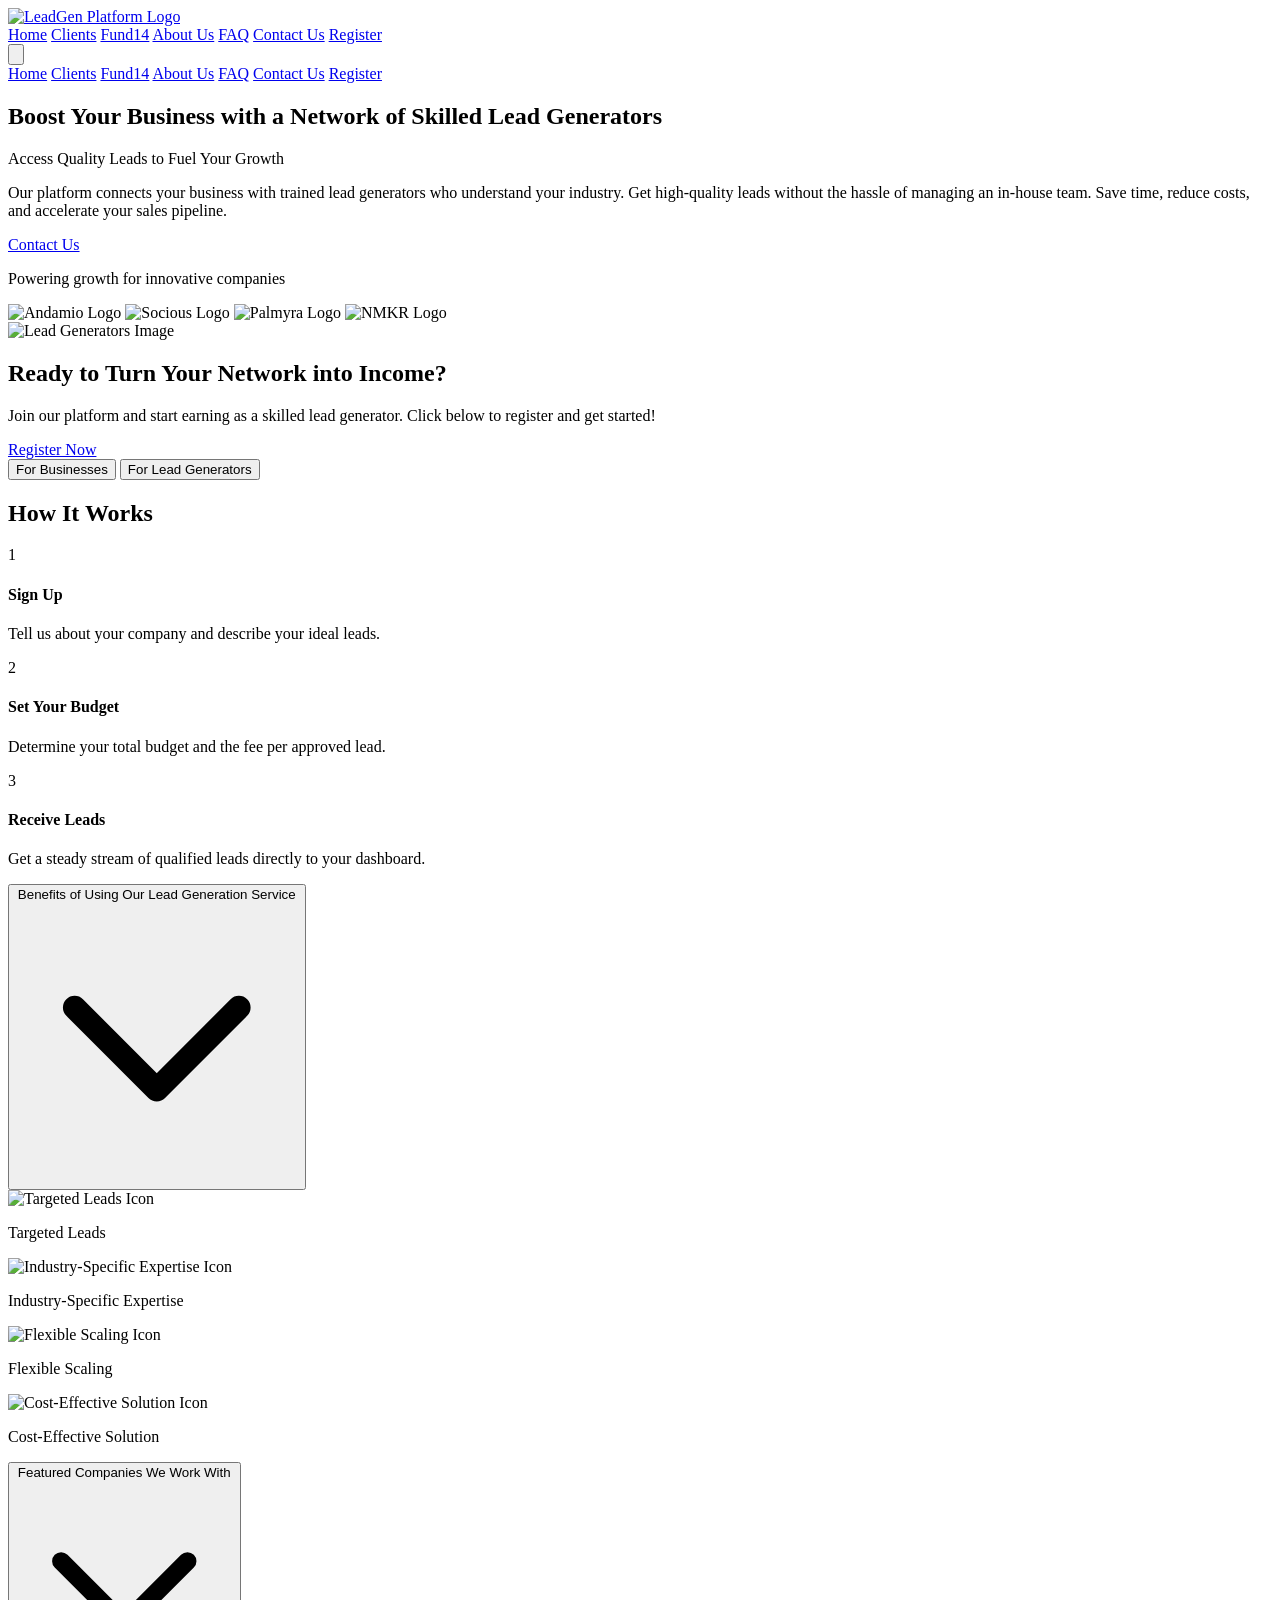
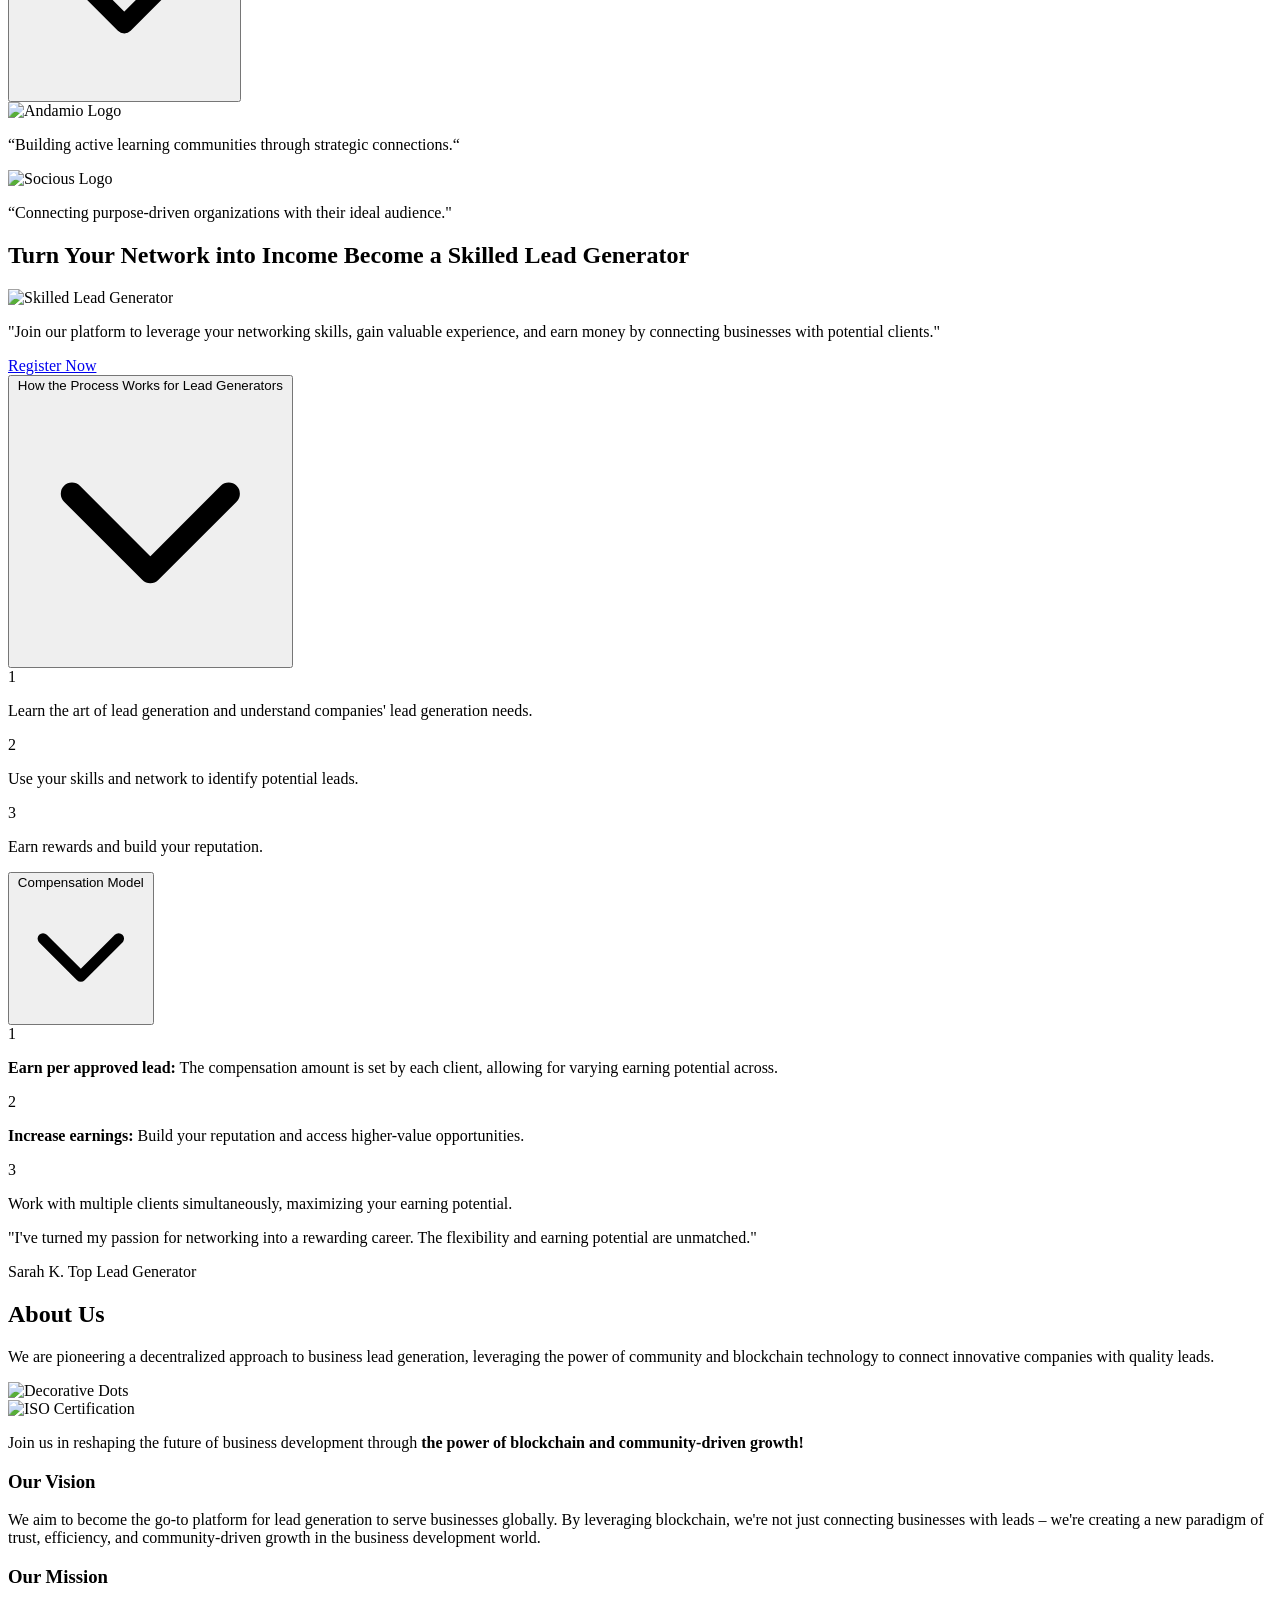
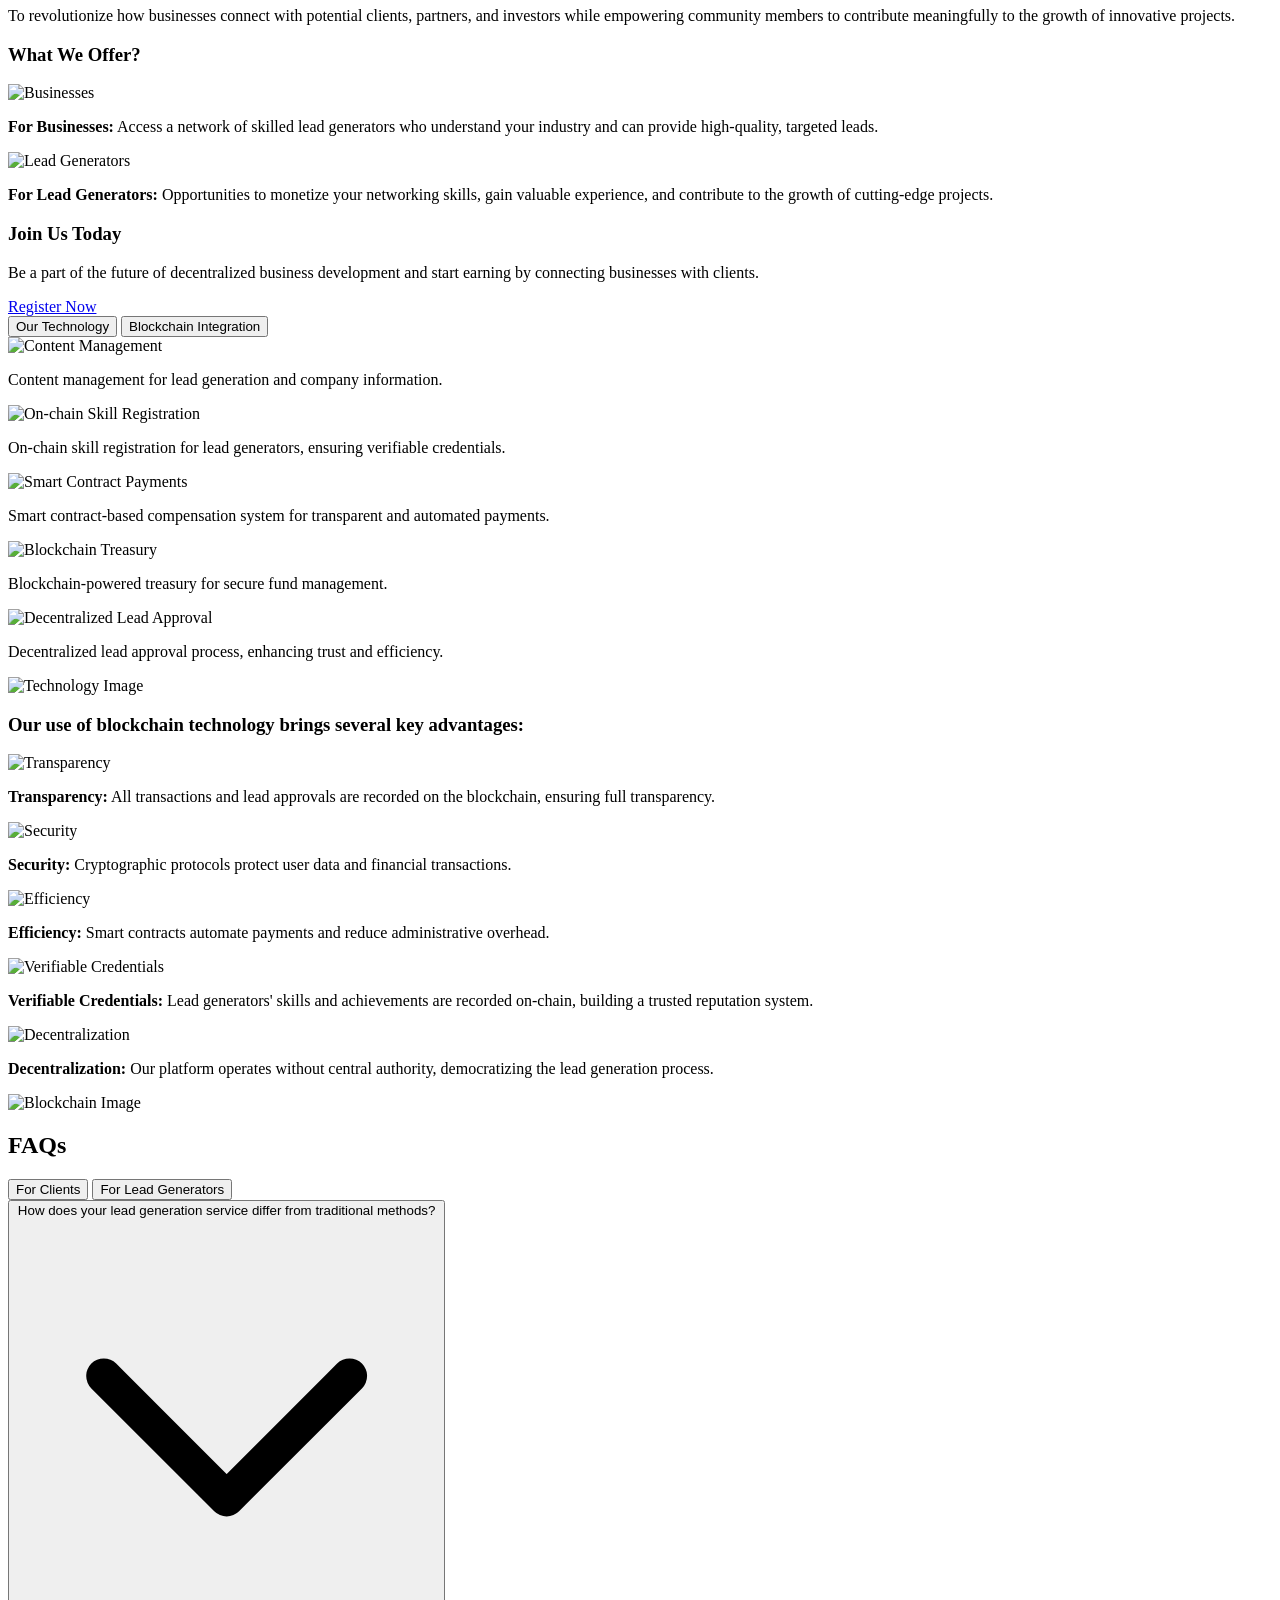
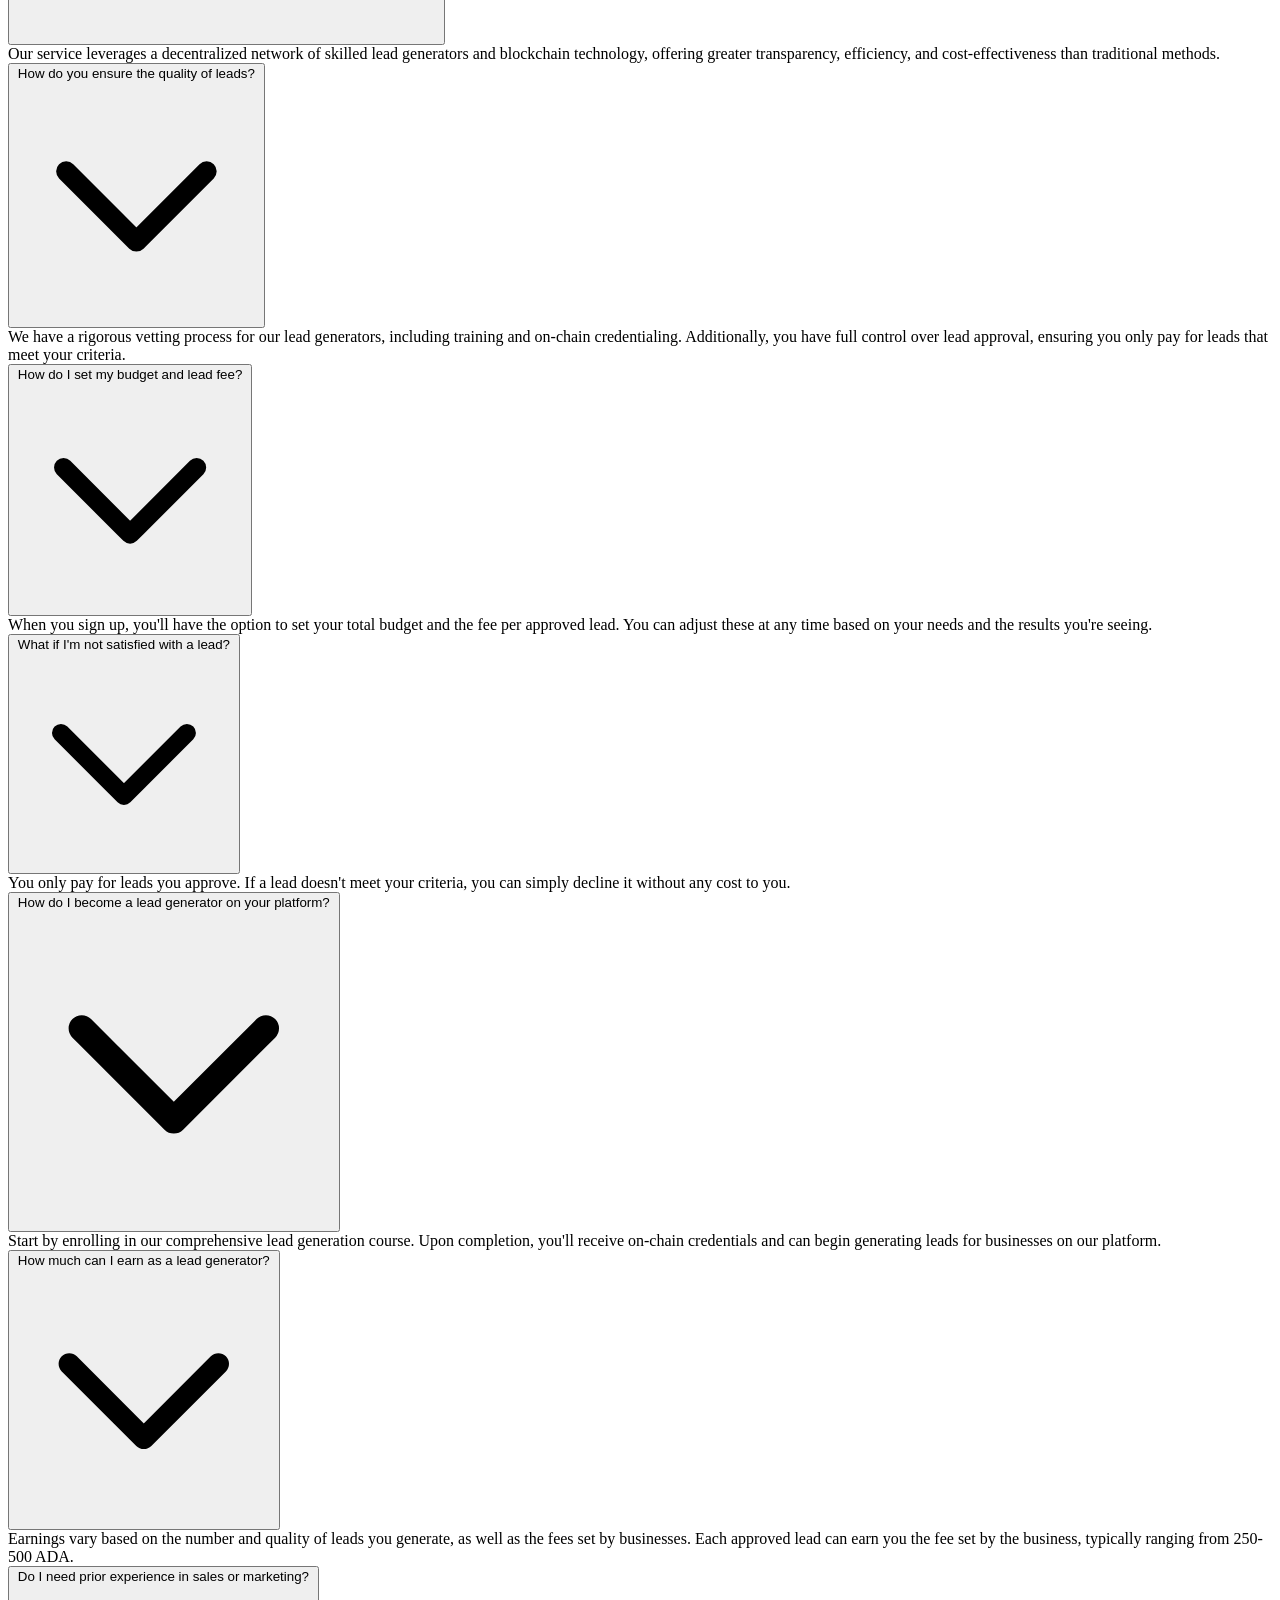
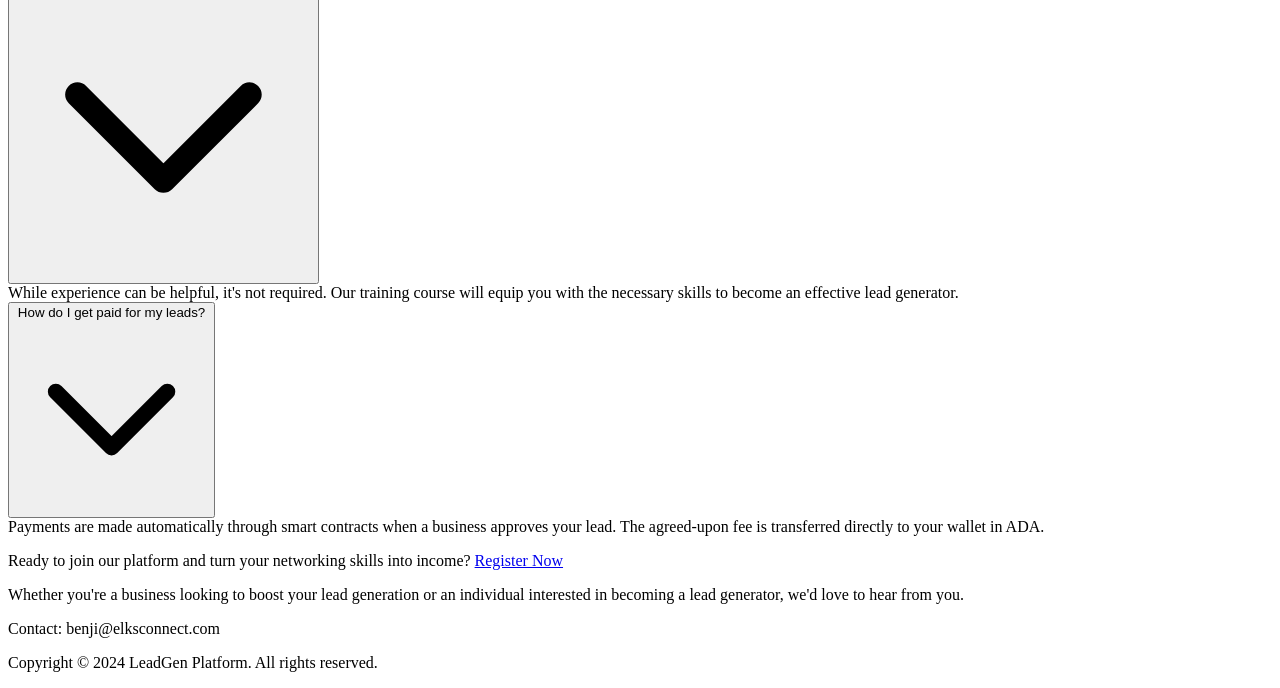
==== commit de20506b: "added proposal page added a new page to the site" ====
--- a/index.html
+++ b/index.html
@@ -106,6 +106,9 @@
 						<a href="#clients" class="text-gray-700 hover:text-blue-600"
 							>Clients</a
 						>
+						<a href="fund14.html" class="text-gray-700 hover:text-blue-600"
+							>Fund14</a
+						>
 						<a href="#aboutUs" class="text-gray-700 hover:text-blue-600"
 							>About Us</a
 						>
@@ -114,7 +117,7 @@
 							>Contact Us</a
 						>
 						<a
-							href="https://yl5i9yeub1k.typeform.com/to/KFBZwCRL"
+							href="https://docs.google.com/forms/d/e/1FAIpQLSeqr8cvFGM4VY100GnAgJF42cRO0B3phWuWrr1ocEB87E69OA/viewform?usp=dialog"
 							class="bg-blue-600 text-white px-4 py-2 h-full flex items-center rounded hover:bg-blue-700">
 							Register
 						</a>
@@ -149,6 +152,9 @@
 				<a href="#clients" class="block text-gray-700 hover:text-blue-600"
 					>Clients</a
 				>
+				<a href="fund14.html" class="block text-gray-700 hover:text-blue-600"
+							>Fund14</a
+						>
 				<a href="#aboutUs" class="block text-gray-700 hover:text-blue-600"
 					>About Us</a
 				>
@@ -238,7 +244,7 @@
 						Click below to register and get started!
 					</p>
 					<a
-						href="https://yl5i9yeub1k.typeform.com/to/KFBZwCRL"
+						href="https://docs.google.com/forms/d/e/1FAIpQLSeqr8cvFGM4VY100GnAgJF42cRO0B3phWuWrr1ocEB87E69OA/viewform?usp=dialog"
 						target="_blank"
 						class="px-8 py-3 bg-white text-blue-600 font-semibold rounded hover:bg-gray-200 transition">
 						Register Now
@@ -456,7 +462,7 @@
 									>Get Started</a
 								> -->
 								<a
-									href="https://yl5i9yeub1k.typeform.com/to/KFBZwCRL"
+									href="https://docs.google.com/forms/d/e/1FAIpQLSeqr8cvFGM4VY100GnAgJF42cRO0B3phWuWrr1ocEB87E69OA/viewform?usp=dialog"
 									target="_blank"
 									class="mt-6 inline-block px-6 py-3 bg-blue-600 text-white rounded hover:bg-blue-700">
 									Register Now
@@ -676,7 +682,7 @@
 						start earning by connecting businesses with clients.</p
 					>
 					<a
-						href="https://yl5i9yeub1k.typeform.com/to/KFBZwCRL"
+						href="https://docs.google.com/forms/d/e/1FAIpQLSeqr8cvFGM4VY100GnAgJF42cRO0B3phWuWrr1ocEB87E69OA/viewform?usp=dialog"
 						target="_blank"
 						class="mt-6 inline-block px-6 py-3 bg-blue-600 text-white rounded hover:bg-blue-700">
 						Register Now
@@ -1079,7 +1085,7 @@
 						Ready to join our platform and turn your networking skills into
 						income?
 						<a
-							href="https://yl5i9yeub1k.typeform.com/to/KFBZwCRL"
+							href="https://docs.google.com/forms/d/e/1FAIpQLSeqr8cvFGM4VY100GnAgJF42cRO0B3phWuWrr1ocEB87E69OA/viewform?usp=dialog"
 							class="text-blue-600 font-semibold hover:underline"
 							>Register Now</a
 						>
@@ -1088,13 +1094,13 @@
 						>Whether you're a business looking to boost your lead generation or
 						an individual interested in becoming a lead generator, we'd love to
 						hear from you.</p
-					>
-					<div class="mt-6">
+					> <p>Contact: benji@elksconnect.com</p>
+					<!-- <div class="mt-6">
 						<a
 							href="mailto:leadgendao@gmail.com"
 							class="px-6 py-3 bg-blue-600 text-white rounded hover:bg-blue-700"
 							>Contact Us</a
-						>
+						> -->
 					</div>
 				</div>
 			</section>
@@ -1195,4 +1201,4 @@
 			});
 		</script>
 	</body>
-</html>
+</html>
